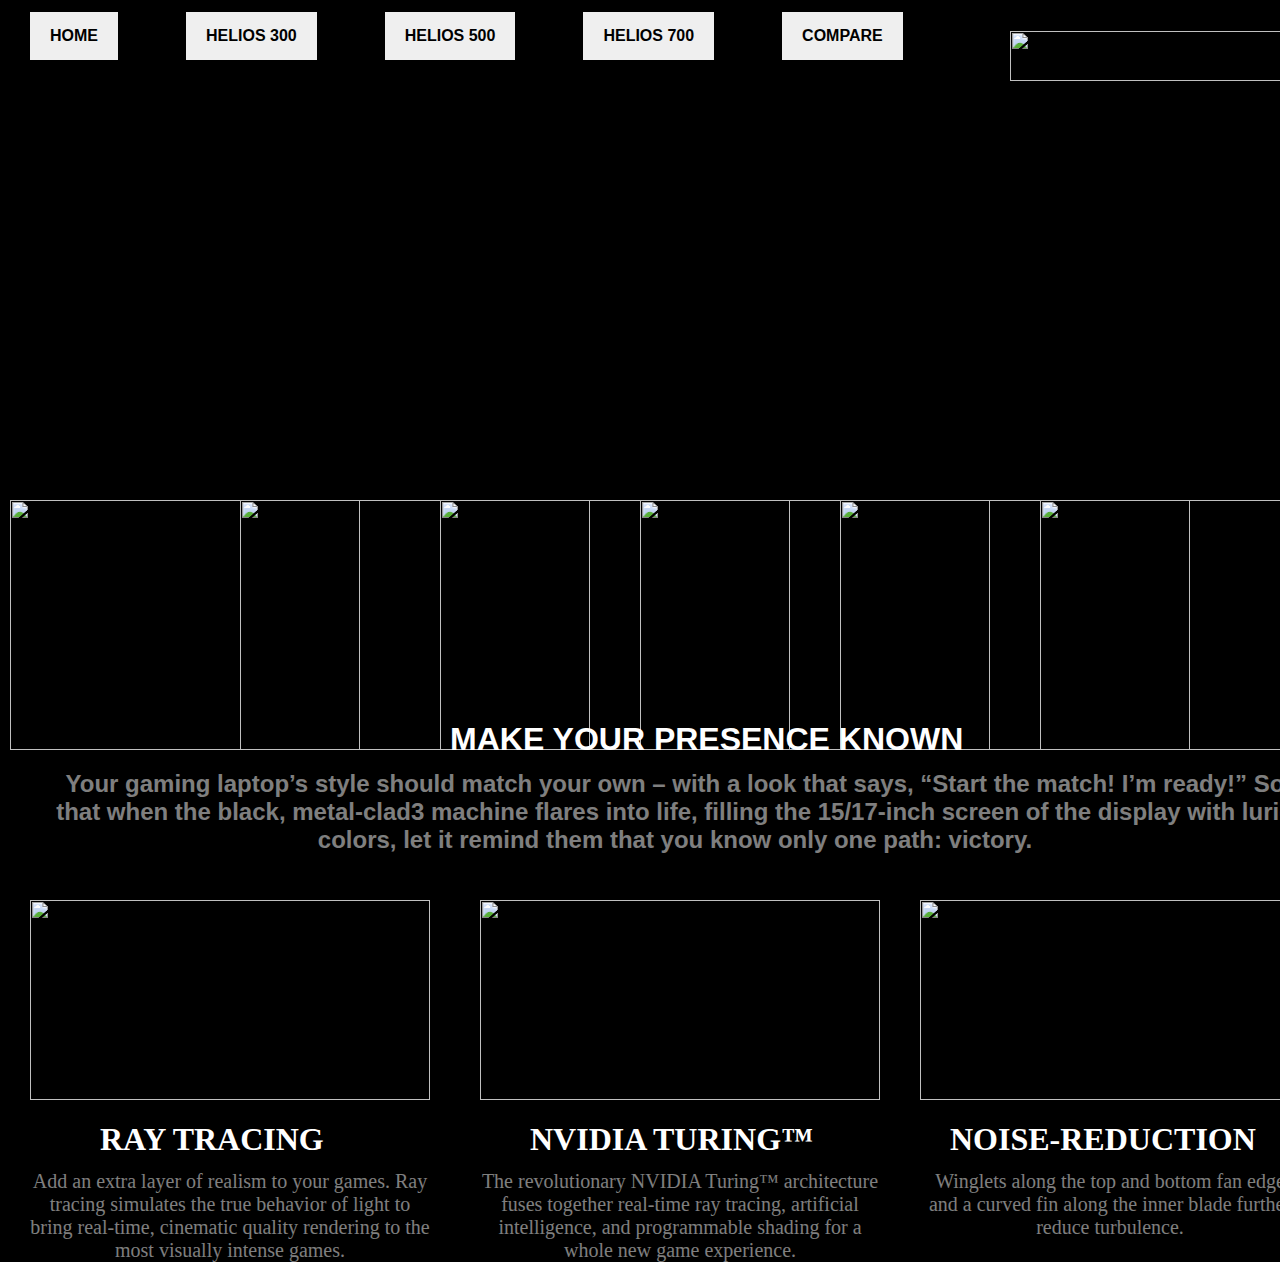
==== index.html @ 2f17c906 "Commit-2" ====
<!DOCTYPE html>
<html id="body1">
<head >
    <link rel="stylesheet" href="style.css">    
</head>
<body id="body1">
  <h1><center><img id="logo300" src="https://static.acer.com/up/Resource/Acer/Events/iem-events/20200918/logo-predator-hrz-white.png" width="290" height="50">
  </center></h1>
  <button class="index" onclick="window.location.href = 'index.html'" ><strong>HOME</strong></button>
  <button class="helio300" onclick="window.location.href = 'helio300.html'" ><strong>HELIOS 300</strong></button>
  <button class="helio500"onclick="window.location.href = 'helio500.html'" ><strong>HELIOS 500</strong></button>
  <button class="helio700"onclick="window.location.href = 'helio700.html'" ><strong>HELIOS 700</strong></button>
  <button class="compare"onclick="window.location.href = 'compare.html'"><strong>COMPARE</strong></button>
  
  <video id="home1" autoplay loop muted playsinline src="//static.acer.com/up/Resource/Acer/Predator_Minisite/summon_your_strength/landingpage/2020-06/20200618/summon-your-strength-202006-hero.mp4" height="500"width="700"></video>
  <img id="ho1" src="https://static.acer.com/up/Resource/Acer/Predator_Minisite/Product_Series/Predator_Helios_300/rev-June-2020/20200610/logo_windowns%2010.png" width="290" height="250">
  <img id="ho2" src="https://static.acer.com/up/Resource/Acer/Predator_Minisite/Product_Series/Predator_Helios_300/rev-June-2020/20200609/logo-intel-core-i7.png" width="290" height="250">
  <img id="ho3" src="https://static.acer.com/up/Resource/Acer/Predator_Minisite/Product_Series/Predator_Helios_300/rev-June-2020/20200609/logo-nvidia-geforce-rtx.png  " width="290" height="250">
  <img id="ho4" src="https://static.acer.com/up/Resource/Acer/Predator_Minisite/Product_Series/Predator_Helios_300/rev-June-2020/20200609/logo-4th-gen-aeroblade.png" width="290" height="250">
  <img id="ho5" src="https://static.acer.com/up/Resource/Acer/Predator_Minisite/Product_Series/Predator_Helios_300/rev-June-2020/20200609/logo-killer-doubleshot.png" width="290" height="250">
  <img id="ho6" src="https://static.acer.com/up/Resource/Acer/Predator_Minisite/Product_Series/Predator_Helios_300/rev-June-2020/20200610/logo_PredatorSense.png" width="290" height="250">
  <h1 id="ho7">MAKE YOUR PRESENCE KNOWN</h1>
  <h2 id="ho8">Your gaming laptop’s style should match your own – with a look that says, “Start the match! I’m ready!” So that when the black, metal-clad3 machine flares into life, filling the 15/17-inch screen of the display with lurid colors, let it remind them that you know only one path: victory.</h2>
  <img id="ho9" src="https://static.acer.com/up/Resource/Acer/Predator_Minisite/Product_Series/Predator_Helios_300/rev-June-2020/20200602/Predator-Helios-300-KSP5-1.jpg" width="250" height="200">
  <h1 id="ho10">RAY TRACING</h1>
  <p id="ho11">Add an extra layer of realism to your games. Ray tracing simulates the true behavior of light to bring real-time, cinematic quality rendering to the most visually intense games.</p>
  <img id="ho12" src="https://static.acer.com/up/Resource/Acer/Predator_Minisite/Product_Series/Predator_Helios_300/rev-June-2020/20200602/Predator-Helios-300-KSP5-2.jpg" width="250" height="200">
  <h1 id="ho13">NVIDIA TURING™</h1>
  <p id="ho14">The revolutionary NVIDIA Turing™ architecture fuses together real-time ray tracing, artificial intelligence, and programmable shading for a whole new game experience.</p>
  <img id="ho15" src="https://static.acer.com/up/Resource/Acer/Predator_Minisite/Product_Series/Predator_Helios_300/rev-June-2020/20200602/Predator-Helios-300-KSP6_3.jpg" width="250" height="200">
  <h1 id="ho16">NOISE-REDUCTION</h1>
  <p id="ho17">Winglets along the top and bottom fan edge and a curved fin along the inner blade further reduce turbulence.</p>
  
  

</body>
</html>
---- style.css ----
/* Common */
 .index {position: relative;top: 30px; left: 20px;border: none;color: rgb(0, 0, 0);padding: 15px 20px; text-align: center; display: inline-block; font-size: 16px; margin: 4px 2px; cursor: pointer;top: 0px; }
 .helio300 {position: relative;top: 30px; left: 80px;border: none;color: rgb(0, 0, 0);padding: 15px 20px; text-align: center; display: inline-block; font-size: 16px; margin: 4px 2px; cursor: pointer;top: 0px }
 .helio500 {position: relative;top: 30px; left: 140px;border: none;color: rgb(0, 0, 0);padding: 15px 20px; text-align: center; display: inline-block; font-size: 16px; margin: 4px 2px; cursor: pointer;top: 0px }
 .helio700 {position: relative;top: 30px; left: 200px;border: none;color: rgb(0, 0, 0);padding: 15px 20px; text-align: center; display: inline-block; font-size: 16px; margin: 4px 2px; cursor: pointer;top: 0px }
 .compare{position: relative;top: 30px; left: 260px;border: none;color: rgb(0, 0, 0);padding: 15px 20px; text-align: center; display: inline-block; font-size: 16px; margin: 4px 2px; cursor: pointer;top: 0px ; }     
 .index:hover {background-color:#ffaf04;box-shadow: 0 9px rgb(255, 0, 0) }
  .index:active {background-color: #ffaf04;box-shadow: 0 5px #666;transform: translateY(4px);}
  .helio300:hover {background-color:#ffaf04;box-shadow: 0 9px rgb(255, 0, 0) }
  .helio300:active {background-color: #ffaf04;box-shadow: 0 5px #666;transform: translateY(4px);}
  .helio500:hover {background-color:#ffaf04;box-shadow: 0 9px rgb(255, 0, 0)}
  .helio500:active {background-color: #ffaf04;box-shadow: 0 5px #666;transform: translateY(4px);}
  .helio700:hover {background-color:#ffaf04;box-shadow: 0 9px rgb(255, 0, 0) }
  .helio700:active {background-color: #ffaf04;box-shadow: 0 5px #666;transform: translateY(4px);}
  .compare:hover {background-color:#ffaf04 ;box-shadow: 0 9px rgb(255, 0, 0)}
  .compare:active {background-color: #ffaf04;box-shadow: 0 5px #666;transform: translateY(4px);}
  #f1{color:rgb(255,255,255,0.5); position: absolute; left:150px ;margin-top: 650px;font-size: calc(0.17857vw + 0.83929rem)}
  #f2{color:rgb(255,255,255,0.5); position: absolute; left:450px ;margin-top: 650px;font-size: calc(0.17857vw + 0.83929rem)}
  #f3{color:rgb(255,255,255,0.5); position: absolute; left:750px ;margin-top: 650px;font-size: calc(0.17857vw + 0.83929rem)}
  #f4{color:rgb(255,255,255,0.5); position: absolute; left:1050px ;margin-top: 650px;font-size: calc(0.17857vw + 0.83929rem)}
  #f11{color:#00aecd; position: absolute; left:90px ;margin-top: 675px;}
  #f22{color:#00aecd; position: absolute; left:450px ;margin-top: 675px;}
  #f33{color:#00aecd; position: absolute; left:675px ;margin-top: 675px;}
  #f44{color:#00aecd; position: absolute; left:1030px ;margin-top: 675px;}
  #f111{color:rgb(255,255,255,0.5); position: absolute; left:130px ;margin-top: 705px;font-size: calc(0.17857vw + 0.83929rem)}
  #f222{color:rgb(255,255,255,0.5); position: absolute; left:445px ;margin-top: 705px;font-size: calc(0.17857vw + 0.83929rem)}
  #f333{color:rgb(255,255,255,0.5); position: absolute; left:760px ;margin-top: 705px;font-size: calc(0.17857vw + 0.83929rem)}
  #f444{color:rgb(255,255,255,0.5); position: absolute; left:1025px ;margin-top: 705px;font-size: calc(0.17857vw + 0.83929rem)}
 
 /* HOME */
  #home1{position: absolute;top: 50px;left: 5px;width: 1350px;}
  #ho1{position: absolute; top: 500px;left: 10px;width: 350px;}
  #ho2{position: absolute; top: 500px;left: 240px;width: 350px;}
  #ho3{position: absolute; top: 500px;left: 440px;width: 350px;}
  #ho4{position: absolute; top: 500px;left: 640px;width: 350px;}
  #ho5{position: absolute; top: 500px;left: 840px;width: 350px;}
  #ho6{position: absolute; top: 500px;left: 1040px;width: 350px;}
  #ho7{position: absolute; top: 700px;left: 450px; font-family: 'Segoe UI', Tahoma, Geneva, Verdana, sans-serif;}
  #ho8{color: rgb(255,255,255,0.5);;position: absolute;top: 750px;left: 50px;width: 1250px;font-family: 'Segoe UI', Tahoma, Geneva, Verdana, sans-serif;text-align: center;}
  #ho9{position: absolute;top: 900px;left: 30px;width: 400px;}
  #ho10{color: rgb(255, 255, 255);;position: absolute; top: 1100px;left: 100px;width: 400px;}
  #ho11{color: rgb(255, 255, 255,0.5);;position: absolute; top: 1150px;left: 30px;width: 400px;text-align: center;font-size: 1.25rem;}
  #ho12{position: absolute;top: 900px;left: 480px;width: 400px;}
  #ho13{color: rgb(255, 255, 255);;position: absolute; top: 1100px;left: 530px;width: 400px;}
  #ho14{color: rgb(255, 255, 255,0.5);;position: absolute; top: 1150px;left: 480px;width: 400px;text-align: center;font-size: 1.25rem;}
  #ho15{position: absolute;top: 900px;left: 920px;width: 400px;}
  #ho16{color: rgb(255, 255, 255);;position: absolute; top: 1100px;left: 950px;width: 400px;}
  #ho17{color: rgb(255, 255, 255,0.5);;position: absolute; top: 1150px;left: 920px;width: 380px;text-align: center;font-size: 1.25rem;}
  



/* HELIOS 300 */
  #h2300{color:rgb(255, 255, 255);position: absolute;left: 100px; top: 60px;}
  #h3{position: absolute; top: 110px;left: 200px;}
  #intro{color: rgb(255, 255, 255);text-align: center;font-size: 1.25em;margin-top: 500px ;}
  #fan{position: absolute;top: 600px;left: 450px;width: 400px;}
  #fan31{color:rgb(255, 255, 255);position: absolute; left:450px;font-size: 1.255em;margin-top: 360px;}
  #fan32{color:rgb(255, 255, 255);position: absolute; left:500px;font-size: 18px;width: 300px;margin-top: 390px;text-align: justify;}
  #wifi300{position: absolute;left: 900px;}
  #wifi31{color:rgb(255, 255, 255);position: absolute; left:980px;font-size: 1.255em;margin-top: 360px;width: 500px;}
  #wifi32{color:rgb(255, 255, 255);position: absolute; left:1000px;font-size: 17px;width: 250px;margin-top: 390px;text-align: justify;}
  #nvi300{position: absolute;left: 50px;}
  #nvi31{color:rgb(255, 255, 255);position: absolute; left:50px;font-size: 1.255em;margin-top: 360px;width: 500px;}
  #nvi32{color:rgb(255, 255, 255);position: absolute; left:70px;font-size: 17px;width: 250px;margin-top: 390px;text-align: justify;}
  

/* HELIOS 500 */
#h5{position: absolute; top: 110px;left: 130px;}
#h51{position: absolute; top: 110px;left:730px;}
#cool500{position: absolute;left: 5px;top: 700px;}
#cool51{color:rgb(255, 255, 255);position: absolute; left:120px;font-size: 1.255em;margin-top: 360px;width: 600px;}
#cool52{color:rgb(255, 255, 255);position: absolute; left:50px;font-size: 17px;width: 300px;margin-top: 390px;text-align: justify;}
#wifi500{position: absolute;left: 850px;}
#fan500{position: absolute;top: 270px;left: 100px;}


/* HELIOS 700 */
#h7{position: absolute; top: 0px;left: 130px;}
#cool700{position: absolute;left: 5px;top: 700px;}
#cool71{color:rgb(255, 255, 255);position: absolute; left:70px;font-size: 1.255em;margin-top: 360px;width: 600px;}
#cool72{color:rgb(255, 255, 255);position: absolute; left:80px;font-size: 17px;width: 300px;margin-top: 390px;text-align: justify;}
#wasd{position: absolute;top: 690px;left: 450px;width: 400px;}
#wasd1{color:rgb(255, 255, 255);position: absolute; left:560px;font-size: 1.255em;margin-top: 360px;}
#per71{color:rgb(255, 255, 255);position: absolute; left:890px;font-size: 1.255em;margin-top: 360px;width: 500px;}



/* COMPARE */
h1{color:rgb(255, 255, 255);position: absolute;top: 10px; left: 610px;}
#logo300{ position: absolute;top: 0px; left: 400px;}
#img{position: absolute;top: 2px; left:1200px;}    
#predator{color: rgb(255, 255, 255);position: absolute;top: 0px;left: 400px;}         
body{background-color:black ;}  
/* #compa{background-image: url(https://static.acer.com/up/Resource/Acer/Predator/brand-story/20190926/predator-logo-effect.jpg);  background-repeat: no-repeat; background-size: cover} */
#model{color: blanchedalmond;position: absolute;top: 250px; left: 30px;}   
#heli300{color: blanchedalmond;position: absolute;top: 150px; left: 325px;}
#heli500{color: blanchedalmond;position: absolute;top: 150px; left: 725px;}
#heli700{color: blanchedalmond;position: absolute;top: 150px; left: 1125px;}
#img300{position: absolute;top: 150px; left: 300px;}
#img500{position: absolute;top: 150px; left: 700px;}
#img700{position: absolute;top: 150px; left: 1100px; }
#os{color: rgb(255, 255, 255);position: absolute;top:420px;left:30px}
#os1{color: rgb(255, 255, 255);position: absolute;top:420px;left:350px}
#os2{color: rgb(255, 255, 255);position: absolute;top:420px;left:750px}
#os3{color: rgb(255, 255, 255);position: absolute;top:420px;left:1150px}
#pro{color: rgb(255, 255, 255);position: absolute;top:450px;left:30px}
#p3{color: rgb(255, 255, 255);position: absolute;top:450px;left:350px}
#p5{color: rgb(255, 255, 255);position: absolute;top:450px;left:750px}
#p7{color: rgb(255, 255, 255);position: absolute;top:450px;left:1150px}
#gra{color: rgb(255, 255, 255);position: absolute;top:480px;left:30px}
#g3{color: rgb(255, 255, 255);position: absolute;top:480px;left:350px}
#g5{color: rgb(255, 255, 255);position: absolute;top:480px;left:750px}
#g7{color: rgb(255, 255, 255);position: absolute;top:480px;left:1150px}
#scr{color: rgb(255, 255, 255);position: absolute;top:510px;left:30px}
#s3{color: rgb(255, 255, 255);position: absolute;top:510px;left:350px}
#s5{color: rgb(255, 255, 255);position: absolute;top:510px;left:750px}
#s7{color: rgb(255, 255, 255);position: absolute;top:510px;left:1150px}
#mem{color: rgb(255, 255, 255);position: absolute;top:540px;left:30px}
#m3{color: rgb(255, 255, 255);position: absolute;top:540px;left:350px}
#m5{color: rgb(255, 255, 255);position: absolute;top:540px;left:750px}
#m7{color: rgb(255, 255, 255);position: absolute;top:540px;left:1150px}
#sto{color: rgb(255, 255, 255);position: absolute;top:570px;left:30px}
#sto3{color: rgb(255, 255, 255);position: absolute;top:570px;left:350px}
#sto5{color: rgb(255, 255, 255);position: absolute;top:570px;left:750px}
#sto7{color: rgb(255, 255, 255);position: absolute;top:570px;left:1150px}
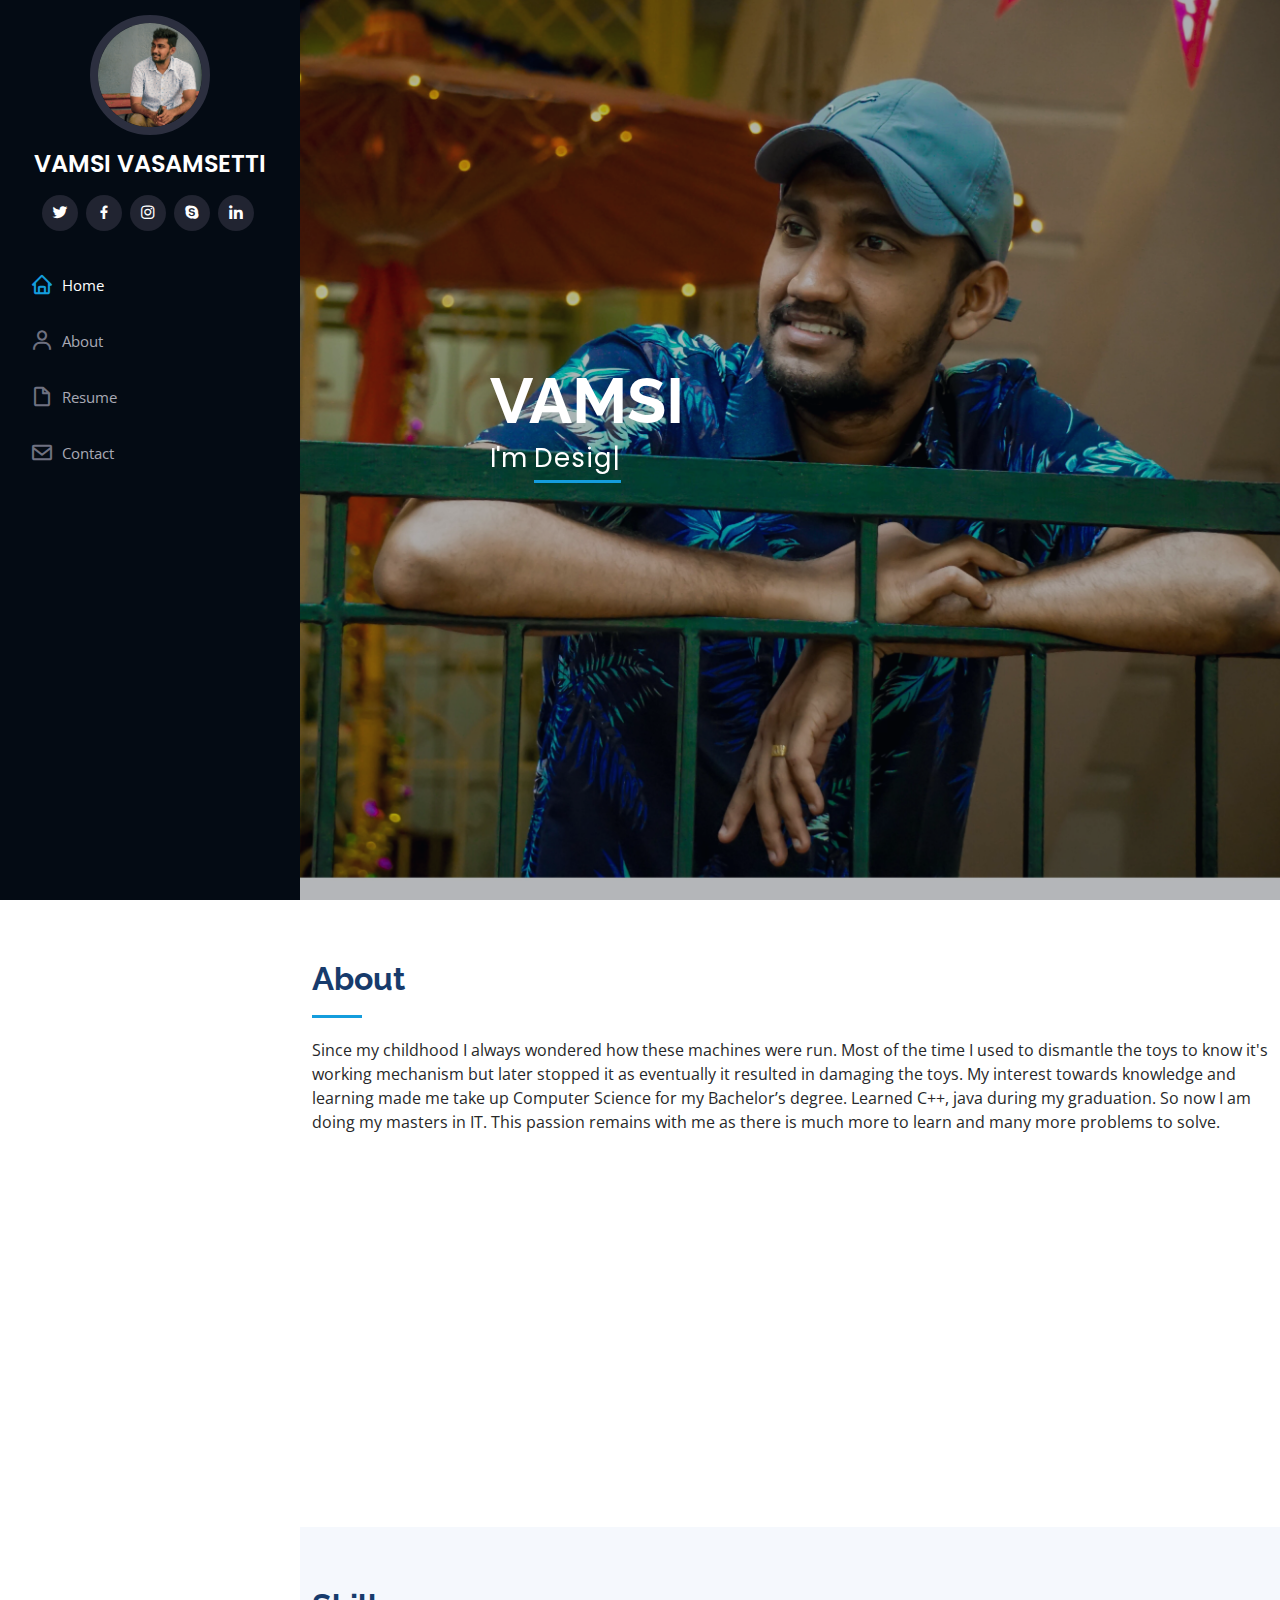
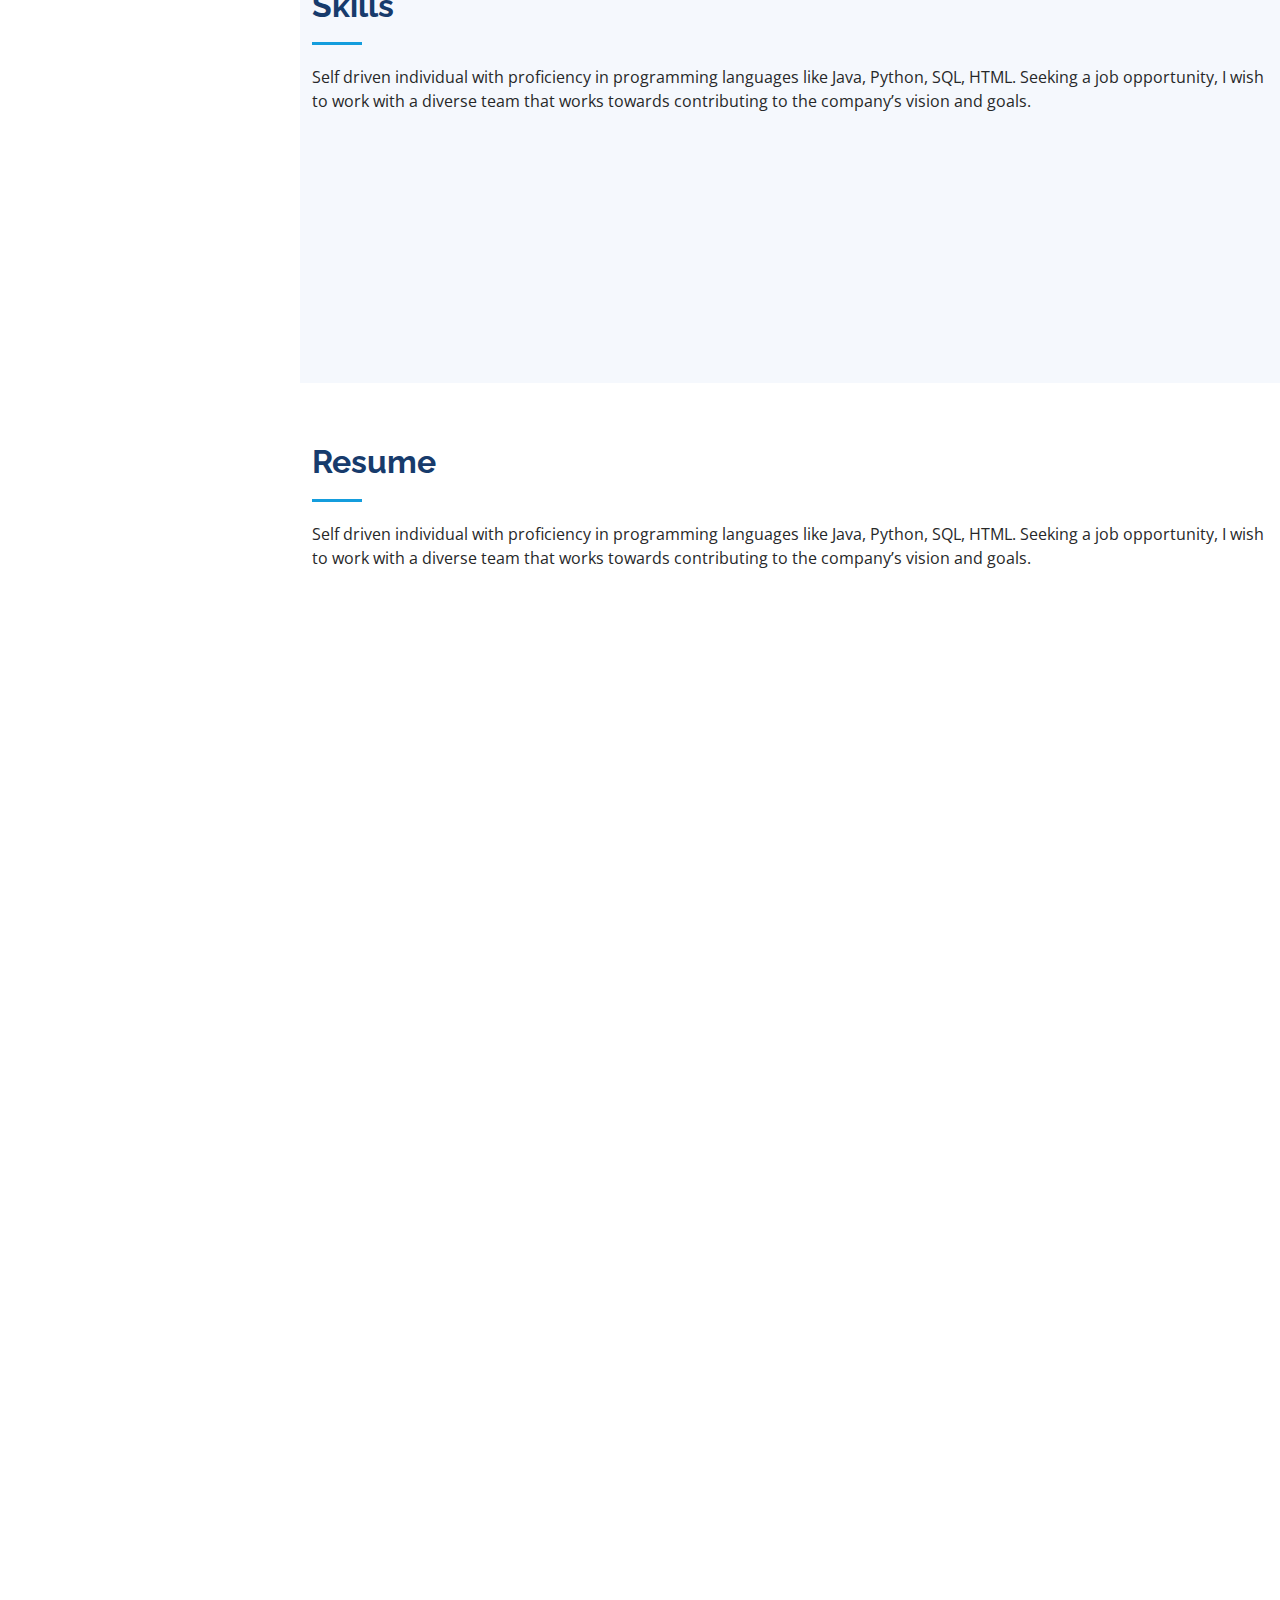
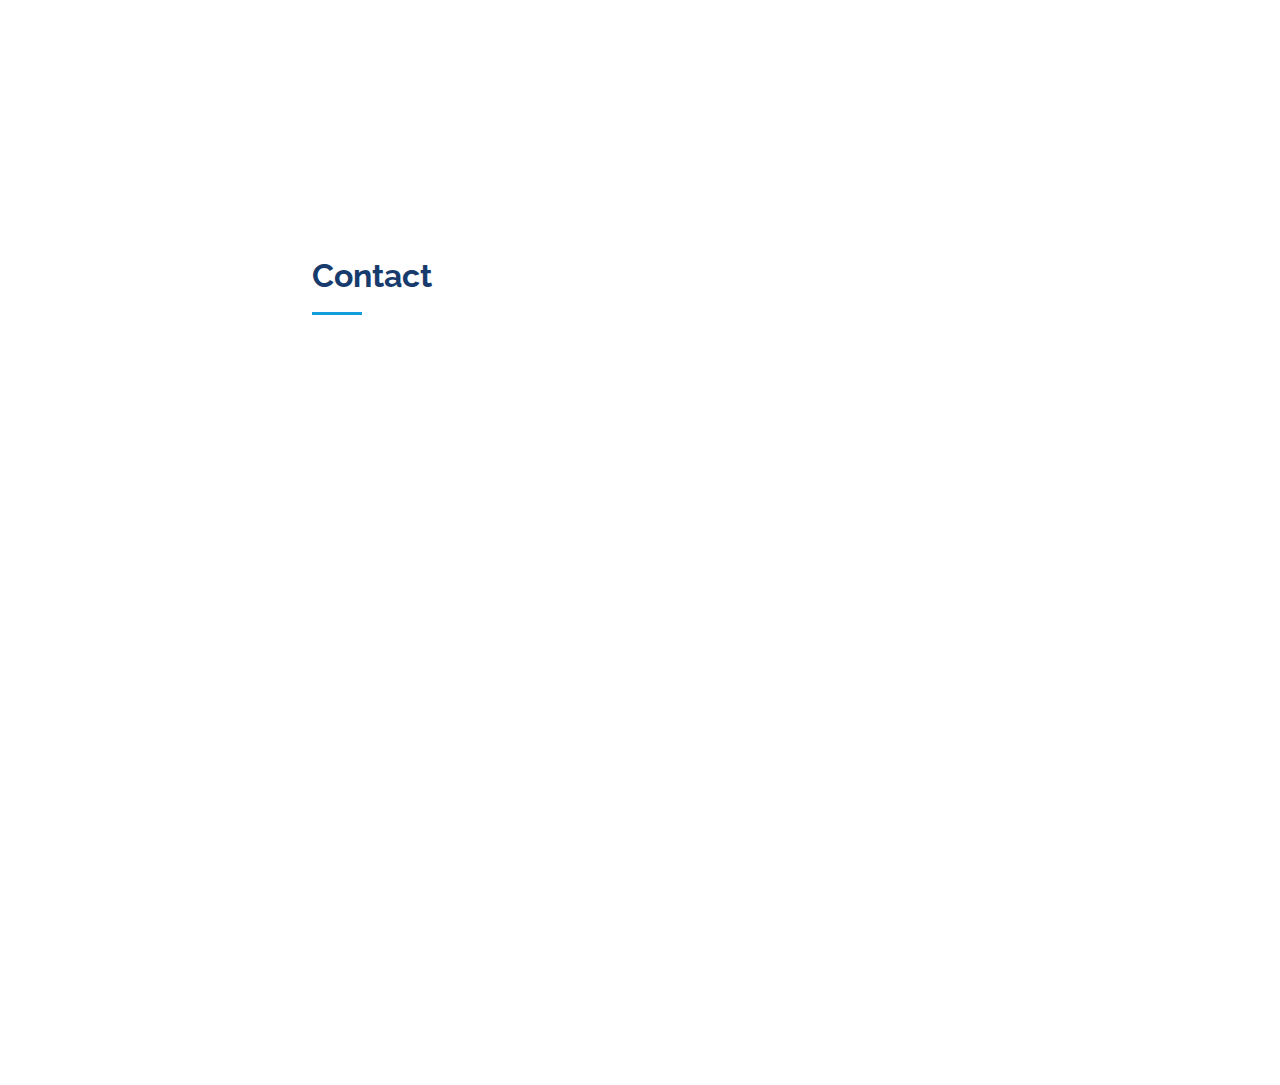
==== commit aeac7f53: "Commit" ====
--- a/index.html
+++ b/index.html
@@ -1,37 +1,676 @@
 <!DOCTYPE html>
-<html id="body1">
-<head >
-    <link rel="stylesheet" href="style.css">    
+<html lang="en">
+
+<head>
+  <meta charset="utf-8">
+  <meta content="width=device-width, initial-scale=1.0" name="viewport">
+
+  <title>iPortfolio Bootstrap Template - Index</title>
+  <meta content="" name="description">
+  <meta content="" name="keywords">
+
+  <!-- Favicons -->
+  <link href="assets/img/favicon.png" rel="icon">
+  <link href="assets/img/apple-touch-icon.png" rel="apple-touch-icon">
+
+  <!-- Google Fonts -->
+  <link href="https://fonts.googleapis.com/css?family=Open+Sans:300,300i,400,400i,600,600i,700,700i|Raleway:300,300i,400,400i,500,500i,600,600i,700,700i|Poppins:300,300i,400,400i,500,500i,600,600i,700,700i" rel="stylesheet">
+
+  <!-- Vendor CSS Files -->
+  <link href="assets/vendor/aos/aos.css" rel="stylesheet">
+  <link href="assets/vendor/bootstrap/css/bootstrap.min.css" rel="stylesheet">
+  <link href="assets/vendor/bootstrap-icons/bootstrap-icons.css" rel="stylesheet">
+  <link href="assets/vendor/boxicons/css/boxicons.min.css" rel="stylesheet">
+  <link href="assets/vendor/glightbox/css/glightbox.min.css" rel="stylesheet">
+  <link href="assets/vendor/swiper/swiper-bundle.min.css" rel="stylesheet">
+
+  <!-- Template Main CSS File -->
+  <link href="assets/css/style.css" rel="stylesheet">
+
+  <!-- =======================================================
+  * Template Name: iPortfolio - v3.1.0
+  * Template URL: https://bootstrapmade.com/iportfolio-bootstrap-portfolio-websites-template/
+  * Author: BootstrapMade.com
+  * License: https://bootstrapmade.com/license/
+  ======================================================== -->
 </head>
-<body id="body1">
-  <h1><center><img id="logo300" src="https://static.acer.com/up/Resource/Acer/Events/iem-events/20200918/logo-predator-hrz-white.png" width="290" height="50">
-  </center></h1>
-  <button class="index" onclick="window.location.href = 'index.html'" ><strong>HOME</strong></button>
-  <button class="helio300" onclick="window.location.href = 'helio300.html'" ><strong>HELIOS 300</strong></button>
-  <button class="helio500"onclick="window.location.href = 'helio500.html'" ><strong>HELIOS 500</strong></button>
-  <button class="helio700"onclick="window.location.href = 'helio700.html'" ><strong>HELIOS 700</strong></button>
-  <button class="compare"onclick="window.location.href = 'compare.html'"><strong>COMPARE</strong></button>
-  
-  <video id="home1" autoplay loop muted playsinline src="//static.acer.com/up/Resource/Acer/Predator_Minisite/summon_your_strength/landingpage/2020-06/20200618/summon-your-strength-202006-hero.mp4" height="500"width="700"></video>
-  <img id="ho1" src="https://static.acer.com/up/Resource/Acer/Predator_Minisite/Product_Series/Predator_Helios_300/rev-June-2020/20200610/logo_windowns%2010.png" width="290" height="250">
-  <img id="ho2" src="https://static.acer.com/up/Resource/Acer/Predator_Minisite/Product_Series/Predator_Helios_300/rev-June-2020/20200609/logo-intel-core-i7.png" width="290" height="250">
-  <img id="ho3" src="https://static.acer.com/up/Resource/Acer/Predator_Minisite/Product_Series/Predator_Helios_300/rev-June-2020/20200609/logo-nvidia-geforce-rtx.png  " width="290" height="250">
-  <img id="ho4" src="https://static.acer.com/up/Resource/Acer/Predator_Minisite/Product_Series/Predator_Helios_300/rev-June-2020/20200609/logo-4th-gen-aeroblade.png" width="290" height="250">
-  <img id="ho5" src="https://static.acer.com/up/Resource/Acer/Predator_Minisite/Product_Series/Predator_Helios_300/rev-June-2020/20200609/logo-killer-doubleshot.png" width="290" height="250">
-  <img id="ho6" src="https://static.acer.com/up/Resource/Acer/Predator_Minisite/Product_Series/Predator_Helios_300/rev-June-2020/20200610/logo_PredatorSense.png" width="290" height="250">
-  <h1 id="ho7">MAKE YOUR PRESENCE KNOWN</h1>
-  <h2 id="ho8">Your gaming laptop’s style should match your own – with a look that says, “Start the match! I’m ready!” So that when the black, metal-clad3 machine flares into life, filling the 15/17-inch screen of the display with lurid colors, let it remind them that you know only one path: victory.</h2>
-  <img id="ho9" src="https://static.acer.com/up/Resource/Acer/Predator_Minisite/Product_Series/Predator_Helios_300/rev-June-2020/20200602/Predator-Helios-300-KSP5-1.jpg" width="250" height="200">
-  <h1 id="ho10">RAY TRACING</h1>
-  <p id="ho11">Add an extra layer of realism to your games. Ray tracing simulates the true behavior of light to bring real-time, cinematic quality rendering to the most visually intense games.</p>
-  <img id="ho12" src="https://static.acer.com/up/Resource/Acer/Predator_Minisite/Product_Series/Predator_Helios_300/rev-June-2020/20200602/Predator-Helios-300-KSP5-2.jpg" width="250" height="200">
-  <h1 id="ho13">NVIDIA TURING™</h1>
-  <p id="ho14">The revolutionary NVIDIA Turing™ architecture fuses together real-time ray tracing, artificial intelligence, and programmable shading for a whole new game experience.</p>
-  <img id="ho15" src="https://static.acer.com/up/Resource/Acer/Predator_Minisite/Product_Series/Predator_Helios_300/rev-June-2020/20200602/Predator-Helios-300-KSP6_3.jpg" width="250" height="200">
-  <h1 id="ho16">NOISE-REDUCTION</h1>
-  <p id="ho17">Winglets along the top and bottom fan edge and a curved fin along the inner blade further reduce turbulence.</p>
-  
-  
+
+<body>
+
+  <!-- ======= Mobile nav toggle button ======= -->
+  <i class="bi bi-list mobile-nav-toggle d-xl-none"></i>
+
+  <!-- ======= Header ======= -->
+  <header id="header">
+    <div class="d-flex flex-column">
+
+      <div class="profile">
+        <img src="assets/img/profile-img.jpg" alt="" class="img-fluid rounded-circle">
+        <h1 class="text-light"><a href="index.html">VAMSI VASAMSETTI</a></h1>
+        <div class="social-links mt-3 text-center">
+          <a href="#" class="twitter"><i class="bx bxl-twitter"></i></a>
+          <a href="#" class="facebook"><i class="bx bxl-facebook"></i></a>
+          <a href="#" class="instagram"><i class="bx bxl-instagram"></i></a>
+          <a href="#" class="google-plus"><i class="bx bxl-skype"></i></a>
+          <a href="www.linkedin.com/in/vamsi-v21097" class="linkedin"><i class="bx bxl-linkedin"></i></a>
+        </div>
+      </div>
+
+      <nav id="navbar" class="nav-menu navbar">
+        <ul>
+          <li><a href="#hero" class="nav-link scrollto active"><i class="bx bx-home"></i> <span>Home</span></a></li>
+          <li><a href="#about" class="nav-link scrollto"><i class="bx bx-user"></i> <span>About</span></a></li>
+          <li><a href="#resume" class="nav-link scrollto"><i class="bx bx-file-blank"></i> <span>Resume</span></a></li>
+          <!-- <li><a href="#portfolio" class="nav-link scrollto"><i class="bx bx-book-content"></i> <span>Portfolio</span></a></li> -->
+          <!-- <li><a href="#services" class="nav-link scrollto"><i class="bx bx-server"></i> <span>Services</span></a></li> -->
+          <li><a href="#contact" class="nav-link scrollto"><i class="bx bx-envelope"></i> <span>Contact</span></a></li>
+        </ul>
+      </nav><!-- .nav-menu -->
+    </div>
+  </header><!-- End Header -->
+
+  <!-- ======= Hero Section ======= -->
+  <section id="hero" class="d-flex flex-column justify-content-center align-items-center">
+    <div class="hero-container" data-aos="fade-in">
+      <h1>VAMSI </h1>
+      <p>I'm <span class="typed" data-typed-items="Designer, Developer, Freelancer, Photographer"></span></p>
+    </div>
+  </section><!-- End Hero -->
+
+  <main id="main">
+
+    <!-- ======= About Section ======= -->
+    <section id="about" class="about">
+      <div class="container">
+
+        <div class="section-title">
+          <h2>About</h2>
+          <p>Since my childhood I always wondered how these machines were run. Most of the time I used to dismantle the toys to know it's working mechanism but later stopped it as eventually it resulted in damaging the toys.
+          My interest towards knowledge and learning made me take up Computer Science for my Bachelor’s degree. Learned C++, java during my graduation. So now I am doing my masters in IT.
+          This passion remains with me as there is much more to learn and many more problems to solve.
+          <!-- Expertise: Java, Python, SQL, HTML, React, Algorithms and Data Structures  -->
+          </p>
+        </div>
+
+        <div class="row">
+          <div class="col-lg-4" data-aos="fade-right">
+            <img src="assets/img/profile-img.jpg" class="img-fluid" alt="">
+          </div>
+          <div class="col-lg-8 pt-4 pt-lg-0 content" data-aos="fade-left">
+            <h3>Developer</h3>
+            <br>
+            <!-- <p class="fst-italic">
+              Lorem ipsum dolor sit amet, consectetur adipiscing elit, sed do eiusmod tempor incididunt ut labore et dolore
+              magna aliqua.
+            </p> -->
+            <div class="row">
+              <div class="col-lg-6">
+                <ul>
+                  <li><i class="bi bi-chevron-right"></i> <strong>Birthday:</strong> <span>18 May 1998</span></li>
+                  <li><i class="bi bi-chevron-right"></i> <strong>Website:</strong> <span>www.example.com</span></li>
+                  <li><i class="bi bi-chevron-right"></i> <strong>Phone:</strong> <span>+91 8465810527</span></li>
+                  <li><i class="bi bi-chevron-right"></i> <strong>City:</strong> <span>Nellore, AP, India</span></li>
+                </ul>
+              </div>
+              <div class="col-lg-6">
+                <ul>
+                  <li><i class="bi bi-chevron-right"></i> <strong>Age:</strong> <span>23</span></li>
+                  <li><i class="bi bi-chevron-right"></i> <strong>Degree:</strong> <span>Master</span></li>
+                  <li><i class="bi bi-chevron-right"></i> <strong>PhEmailone:</strong> <span>vamsi21097@gmail.com</span></li>
+                  <li><i class="bi bi-chevron-right"></i> <strong>Freelance:</strong> <span>Available</span></li>
+                </ul>
+              </div>
+            </div>
+            <!-- <p>
+              Officiis eligendi itaque labore et dolorum mollitia officiis optio vero. Quisquam sunt adipisci omnis et ut. Nulla accusantium dolor incidunt officia tempore. Et eius omnis.
+              Cupiditate ut dicta maxime officiis quidem quia. Sed et consectetur qui quia repellendus itaque neque. Aliquid amet quidem ut quaerat cupiditate. Ab et eum qui repellendus omnis culpa magni laudantium dolores.
+            </p> -->
+          </div>
+        </div>
+
+      </div>
+    </section><!-- End About Section -->
+
+    <!-- ======= Facts Section ======= -->
+    <!-- <section id="facts" class="facts">
+      <div class="container">
+
+        <div class="section-title">
+          <h2>Facts</h2>
+          <p>Magnam dolores commodi suscipit. Necessitatibus eius consequatur ex aliquid fuga eum quidem. Sit sint consectetur velit. Quisquam quos quisquam cupiditate. Et nemo qui impedit suscipit alias ea. Quia fugiat sit in iste officiis commodi quidem hic quas.</p>
+        </div>
+
+        <div class="row no-gutters">
+
+          <div class="col-lg-3 col-md-6 d-md-flex align-items-md-stretch" data-aos="fade-up">
+            <div class="count-box">
+              <i class="bi bi-emoji-smile"></i>
+              <span data-purecounter-start="0" data-purecounter-end="232" data-purecounter-duration="1" class="purecounter"></span>
+              <p><strong>Happy Clients</strong> consequuntur quae</p>
+            </div>
+          </div>
+
+          <div class="col-lg-3 col-md-6 d-md-flex align-items-md-stretch" data-aos="fade-up" data-aos-delay="100">
+            <div class="count-box">
+              <i class="bi bi-journal-richtext"></i>
+              <span data-purecounter-start="0" data-purecounter-end="521" data-purecounter-duration="1" class="purecounter"></span>
+              <p><strong>Projects</strong> adipisci atque cum quia aut</p>
+            </div>
+          </div>
+
+          <div class="col-lg-3 col-md-6 d-md-flex align-items-md-stretch" data-aos="fade-up" data-aos-delay="200">
+            <div class="count-box">
+              <i class="bi bi-headset"></i>
+              <span data-purecounter-start="0" data-purecounter-end="1453" data-purecounter-duration="1" class="purecounter"></span>
+              <p><strong>Hours Of Support</strong> aut commodi quaerat</p>
+            </div>
+          </div>
+
+          <div class="col-lg-3 col-md-6 d-md-flex align-items-md-stretch" data-aos="fade-up" data-aos-delay="300">
+            <div class="count-box">
+              <i class="bi bi-people"></i>
+              <span data-purecounter-start="0" data-purecounter-end="32" data-purecounter-duration="1" class="purecounter"></span>
+              <p><strong>Hard Workers</strong> rerum asperiores dolor</p>
+            </div>
+          </div>
+
+        </div>
+
+      </div>
+    </section> --><!-- End Facts Section -->
+
+    <!-- ======= Skills Section ======= -->
+    <section id="skills" class="skills section-bg">
+      <div class="container">
+
+        <div class="section-title">
+          <h2>Skills</h2>
+          <p>Self driven individual with proficiency in programming languages like Java, Python, SQL, HTML. Seeking a job opportunity, I wish to work with a diverse team that works towards contributing to the company’s vision and goals.</p>
+        </div>
+
+        <div class="row skills-content">
+
+          <div class="col-lg-6" data-aos="fade-up">
+
+            <div class="progress">
+              <span class="skill">HTML <i class="val">80%</i></span>
+              <div class="progress-bar-wrap">
+                <div class="progress-bar" role="progressbar" aria-valuenow="80" aria-valuemin="0" aria-valuemax="100"></div>
+              </div>
+            </div>
+
+            <div class="progress">
+              <span class="skill">CSS <i class="val">80%</i></span>
+              <div class="progress-bar-wrap">
+                <div class="progress-bar" role="progressbar" aria-valuenow="80" aria-valuemin="0" aria-valuemax="100"></div>
+              </div>
+            </div>
+
+            <div class="progress">
+              <span class="skill">Java <i class="val">70%</i></span>
+              <div class="progress-bar-wrap">
+                <div class="progress-bar" role="progressbar" aria-valuenow="70" aria-valuemin="0" aria-valuemax="100"></div>
+              </div>
+            </div>
+
+          </div>
+
+          <div class="col-lg-6" data-aos="fade-up" data-aos-delay="100">
+
+            <div class="progress">
+              <span class="skill">Python <i class="val">85%</i></span>
+              <div class="progress-bar-wrap">
+                <div class="progress-bar" role="progressbar" aria-valuenow="85" aria-valuemin="0" aria-valuemax="100"></div>
+              </div>
+            </div>
+
+            <div class="progress">
+              <span class="skill">SQL <i class="val">80%</i></span>
+              <div class="progress-bar-wrap">
+                <div class="progress-bar" role="progressbar" aria-valuenow="80" aria-valuemin="0" aria-valuemax="100"></div>
+              </div>
+            </div>
+
+            <div class="progress">
+              <span class="skill">Photoshop <i class="val">50%</i></span>
+              <div class="progress-bar-wrap">
+                <div class="progress-bar" role="progressbar" aria-valuenow="50" aria-valuemin="0" aria-valuemax="100"></div>
+              </div>
+            </div>
+
+          </div>
+
+        </div>
+
+      </div>
+    </section><!-- End Skills Section -->
+
+    <!-- ======= Resume Section ======= -->
+    <section id="resume" class="resume">
+      <div class="container">
+
+        <div class="section-title">
+          <h2>Resume</h2>
+          <p>Self driven individual with proficiency in programming languages like Java, Python, SQL, HTML. Seeking a job opportunity, I wish to work with a diverse team that works towards contributing to the company’s vision and goals.</p>
+        </div>
+
+        <div class="row">
+          <div class="col-lg-6" data-aos="fade-up">
+            <h3 class="resume-title">Sumary</h3>
+            <div class="resume-item pb-0">
+              <h4>Vasamsetti Vamsi</h4>
+              <p><em>Innovative and deadline-driven developer </em></p>
+              <ul>
+                <li><b>Address :</b> Nellore, Andhra Pradesh, India</li>
+                <li><b>Phone :</b>+91 8465910527</li>
+                <li><b>Email :</b> vamsi21097@gmail.com</li>
+              </ul>
+            </div>
+
+            <h3 class="resume-title">Education</h3>
+            <div class="resume-item">
+              <h4>Master of Science in Informantion Technology</h4>
+              <h5>2020 - 2022</h5>
+              <p><em>Indian Institutes of Information Technology, Hyderabad, India</em></p>
+              <p>CGPA : </p>
+            </div>
+            <div class="resume-item">
+              <h4>Bachelor of Technology, Computer Science</h4>
+              <h5>2015 - 2019</h5>
+              <p><em>Velagapudi Ramakrishna Siddhartha Engineering College</em></p>
+              <p>CGPA : 7.2</p>
+            </div>
+            <div class="resume-item">
+              <h4>Intermediate, MPC</h4>
+              <h5>2013 - 2015</h5>
+              <p><em>Narayana Junior College</em></p>
+              <p>Percentage : 87%</p>
+            </div>
+            <div class="resume-item">
+              <h4>SSC</h4>
+              <h5>2012 - 2013</h5>
+              <p><em>Narayana Schools</em></p>
+              <p>CGPA : 9.2</p>
+            </div>
+          </div>
+          
+          <div class="col-lg-6" data-aos="fade-up" data-aos-delay="100">
+            <h3 class="resume-title">Project Experience</h3>
+            <div class="resume-item">
+              <h4>Banking Application</h4>
+              <h5>2020 </h5>
+              <p><em>IIIT Hyderabad, India </em></p>
+              <ul>
+                <li>Active in the design, development, and implementation of the application</li>
+                <li>Delegate tasks to the 4 members of the design team and worked on all aspects of the project. </li>
+                <li>Successfully implemented with three different account</li>
+                <!-- <li>Oversee the efficient use of production project budgets ranging from $2,000 - $25,000</li> -->
+              </ul>
+            </div>
+            <div class="resume-item">
+              <h4>Graphic design specialist</h4>
+              <h5>2017 - 2018</h5>
+              <p><em>Stepping Stone Advertising, New York, NY</em></p>
+              <ul>
+                <li>Developed numerous marketing programs (logos, brochures,infographics, presentations, and advertisements).</li>
+                <li>Managed up to 5 projects or tasks at a given time while under pressure</li>
+                <li>Recommended and consulted with clients on the most appropriate graphic design</li>
+                <li>Created 4+ design presentations and proposals a month for clients and account managers</li>
+              </ul>
+            </div>
+            <div class="resume-item">
+              <h4>Graphic design specialist</h4>
+              <h5>2017 - 2018</h5>
+              <p><em>Stepping Stone Advertising, New York, NY</em></p>
+              <ul>
+                <li>Developed numerous marketing programs (logos, brochures,infographics, presentations, and advertisements).</li>
+                <li>Managed up to 5 projects or tasks at a given time while under pressure</li>
+                <li>Recommended and consulted with clients on the most appropriate graphic design</li>
+                <li>Created 4+ design presentations and proposals a month for clients and account managers</li>
+              </ul>
+            </div>
+          </div>
+        </div>
+
+      </div>
+    </section><!-- End Resume Section -->
+
+    <!-- ======= Portfolio Section ======= -->
+    <!-- <section id="portfolio" class="portfolio section-bg">
+      <div class="container">
+
+        <div class="section-title">
+          <h2>Portfolio</h2>
+          <p>Magnam dolores commodi suscipit. Necessitatibus eius consequatur ex aliquid fuga eum quidem. Sit sint consectetur velit. Quisquam quos quisquam cupiditate. Et nemo qui impedit suscipit alias ea. Quia fugiat sit in iste officiis commodi quidem hic quas.</p>
+        </div>
+
+        <div class="row" data-aos="fade-up">
+          <div class="col-lg-12 d-flex justify-content-center">
+            <ul id="portfolio-flters">
+              <li data-filter="*" class="filter-active">All</li>
+              <li data-filter=".filter-app">App</li>
+              <li data-filter=".filter-card">Card</li>
+              <li data-filter=".filter-web">Web</li>
+            </ul>
+          </div>
+        </div>
+
+        <div class="row portfolio-container" data-aos="fade-up" data-aos-delay="100">
+
+          <div class="col-lg-4 col-md-6 portfolio-item filter-app">
+            <div class="portfolio-wrap">
+              <img src="assets/img/portfolio/portfolio-1.jpg" class="img-fluid" alt="">
+              <div class="portfolio-links">
+                <a href="assets/img/portfolio/portfolio-1.jpg" data-gallery="portfolioGallery" class="portfolio-lightbox" title="App 1"><i class="bx bx-plus"></i></a>
+                <a href="portfolio-details.html" title="More Details"><i class="bx bx-link"></i></a>
+              </div>
+            </div>
+          </div>
+
+          <div class="col-lg-4 col-md-6 portfolio-item filter-web">
+            <div class="portfolio-wrap">
+              <img src="assets/img/portfolio/portfolio-2.jpg" class="img-fluid" alt="">
+              <div class="portfolio-links">
+                <a href="assets/img/portfolio/portfolio-2.jpg" data-gallery="portfolioGallery" class="portfolio-lightbox" title="Web 3"><i class="bx bx-plus"></i></a>
+                <a href="portfolio-details.html" title="More Details"><i class="bx bx-link"></i></a>
+              </div>
+            </div>
+          </div>
+
+          <div class="col-lg-4 col-md-6 portfolio-item filter-app">
+            <div class="portfolio-wrap">
+              <img src="assets/img/portfolio/portfolio-3.jpg" class="img-fluid" alt="">
+              <div class="portfolio-links">
+                <a href="assets/img/portfolio/portfolio-3.jpg" data-gallery="portfolioGallery" class="portfolio-lightbox" title="App 2"><i class="bx bx-plus"></i></a>
+                <a href="portfolio-details.html" title="More Details"><i class="bx bx-link"></i></a>
+              </div>
+            </div>
+          </div>
+
+          <div class="col-lg-4 col-md-6 portfolio-item filter-card">
+            <div class="portfolio-wrap">
+              <img src="assets/img/portfolio/portfolio-4.jpg" class="img-fluid" alt="">
+              <div class="portfolio-links">
+                <a href="assets/img/portfolio/portfolio-4.jpg" data-gallery="portfolioGallery" class="portfolio-lightbox" title="Card 2"><i class="bx bx-plus"></i></a>
+                <a href="portfolio-details.html" title="More Details"><i class="bx bx-link"></i></a>
+              </div>
+            </div>
+          </div>
+
+          <div class="col-lg-4 col-md-6 portfolio-item filter-web">
+            <div class="portfolio-wrap">
+              <img src="assets/img/portfolio/portfolio-5.jpg" class="img-fluid" alt="">
+              <div class="portfolio-links">
+                <a href="assets/img/portfolio/portfolio-5.jpg" data-gallery="portfolioGallery" class="portfolio-lightbox" title="Web 2"><i class="bx bx-plus"></i></a>
+                <a href="portfolio-details.html" title="More Details"><i class="bx bx-link"></i></a>
+              </div>
+            </div>
+          </div>
+
+          <div class="col-lg-4 col-md-6 portfolio-item filter-app">
+            <div class="portfolio-wrap">
+              <img src="assets/img/portfolio/portfolio-6.jpg" class="img-fluid" alt="">
+              <div class="portfolio-links">
+                <a href="assets/img/portfolio/portfolio-6.jpg" data-gallery="portfolioGallery" class="portfolio-lightbox" title="App 3"><i class="bx bx-plus"></i></a>
+                <a href="portfolio-details.html" title="More Details"><i class="bx bx-link"></i></a>
+              </div>
+            </div>
+          </div>
+
+          <div class="col-lg-4 col-md-6 portfolio-item filter-card">
+            <div class="portfolio-wrap">
+              <img src="assets/img/portfolio/portfolio-7.jpg" class="img-fluid" alt="">
+              <div class="portfolio-links">
+                <a href="assets/img/portfolio/portfolio-7.jpg" data-gallery="portfolioGallery" class="portfolio-lightbox" title="Card 1"><i class="bx bx-plus"></i></a>
+                <a href="portfolio-details.html" title="More Details"><i class="bx bx-link"></i></a>
+              </div>
+            </div>
+          </div>
+
+          <div class="col-lg-4 col-md-6 portfolio-item filter-card">
+            <div class="portfolio-wrap">
+              <img src="assets/img/portfolio/portfolio-8.jpg" class="img-fluid" alt="">
+              <div class="portfolio-links">
+                <a href="assets/img/portfolio/portfolio-8.jpg" data-gallery="portfolioGallery" class="portfolio-lightbox" title="Card 3"><i class="bx bx-plus"></i></a>
+                <a href="portfolio-details.html" title="More Details"><i class="bx bx-link"></i></a>
+              </div>
+            </div>
+          </div>
+
+          <div class="col-lg-4 col-md-6 portfolio-item filter-web">
+            <div class="portfolio-wrap">
+              <img src="assets/img/portfolio/portfolio-9.jpg" class="img-fluid" alt="">
+              <div class="portfolio-links">
+                <a href="assets/img/portfolio/portfolio-9.jpg" data-gallery="portfolioGallery" class="portfolio-lightbox" title="Web 3"><i class="bx bx-plus"></i></a>
+                <a href="portfolio-details.html" title="More Details"><i class="bx bx-link"></i></a>
+              </div>
+            </div>
+          </div>
+
+        </div>
+
+      </div>
+    </section> --><!-- End Portfolio Section -->
+
+    <!-- ======= Services Section ======= -->
+    <!-- <section id="services" class="services">
+      <div class="container">
+
+        <div class="section-title">
+          <h2>Services</h2>
+          <p>Magnam dolores commodi suscipit. Necessitatibus eius consequatur ex aliquid fuga eum quidem. Sit sint consectetur velit. Quisquam quos quisquam cupiditate. Et nemo qui impedit suscipit alias ea. Quia fugiat sit in iste officiis commodi quidem hic quas.</p>
+        </div>
+
+        <div class="row">
+          <div class="col-lg-4 col-md-6 icon-box" data-aos="fade-up">
+            <div class="icon"><i class="bi bi-briefcase"></i></div>
+            <h4 class="title"><a href="">Lorem Ipsum</a></h4>
+            <p class="description">Voluptatum deleniti atque corrupti quos dolores et quas molestias excepturi sint occaecati cupiditate non provident</p>
+          </div>
+          <div class="col-lg-4 col-md-6 icon-box" data-aos="fade-up" data-aos-delay="100">
+            <div class="icon"><i class="bi bi-card-checklist"></i></div>
+            <h4 class="title"><a href="">Dolor Sitema</a></h4>
+            <p class="description">Minim veniam, quis nostrud exercitation ullamco laboris nisi ut aliquip ex ea commodo consequat tarad limino ata</p>
+          </div>
+          <div class="col-lg-4 col-md-6 icon-box" data-aos="fade-up" data-aos-delay="200">
+            <div class="icon"><i class="bi bi-bar-chart"></i></div>
+            <h4 class="title"><a href="">Sed ut perspiciatis</a></h4>
+            <p class="description">Duis aute irure dolor in reprehenderit in voluptate velit esse cillum dolore eu fugiat nulla pariatur</p>
+          </div>
+          <div class="col-lg-4 col-md-6 icon-box" data-aos="fade-up" data-aos-delay="300">
+            <div class="icon"><i class="bi bi-binoculars"></i></div>
+            <h4 class="title"><a href="">Magni Dolores</a></h4>
+            <p class="description">Excepteur sint occaecat cupidatat non proident, sunt in culpa qui officia deserunt mollit anim id est laborum</p>
+          </div>
+          <div class="col-lg-4 col-md-6 icon-box" data-aos="fade-up" data-aos-delay="400">
+            <div class="icon"><i class="bi bi-brightness-high"></i></div>
+            <h4 class="title"><a href="">Nemo Enim</a></h4>
+            <p class="description">At vero eos et accusamus et iusto odio dignissimos ducimus qui blanditiis praesentium voluptatum deleniti atque</p>
+          </div>
+          <div class="col-lg-4 col-md-6 icon-box" data-aos="fade-up" data-aos-delay="500">
+            <div class="icon"><i class="bi bi-calendar4-week"></i></div>
+            <h4 class="title"><a href="">Eiusmod Tempor</a></h4>
+            <p class="description">Et harum quidem rerum facilis est et expedita distinctio. Nam libero tempore, cum soluta nobis est eligendi</p>
+          </div>
+        </div>
+
+      </div>
+    </section> --><!-- End Services Section -->
+
+    <!-- ======= Testimonials Section ======= -->
+    <!-- <section id="testimonials" class="testimonials section-bg">
+      <div class="container">
+
+        <div class="section-title">
+          <h2>Testimonials</h2>
+          <p>Magnam dolores commodi suscipit. Necessitatibus eius consequatur ex aliquid fuga eum quidem. Sit sint consectetur velit. Quisquam quos quisquam cupiditate. Et nemo qui impedit suscipit alias ea. Quia fugiat sit in iste officiis commodi quidem hic quas.</p>
+        </div>
+
+        <div class="testimonials-slider swiper-container" data-aos="fade-up" data-aos-delay="100">
+          <div class="swiper-wrapper">
+
+            <div class="swiper-slide">
+              <div class="testimonial-item" data-aos="fade-up">
+                <p>
+                  <i class="bx bxs-quote-alt-left quote-icon-left"></i>
+                  Proin iaculis purus consequat sem cure digni ssim donec porttitora entum suscipit rhoncus. Accusantium quam, ultricies eget id, aliquam eget nibh et. Maecen aliquam, risus at semper.
+                  <i class="bx bxs-quote-alt-right quote-icon-right"></i>
+                </p>
+                <img src="assets/img/testimonials/testimonials-1.jpg" class="testimonial-img" alt="">
+                <h3>Saul Goodman</h3>
+                <h4>Ceo &amp; Founder</h4>
+              </div>
+            </div><-- End testimonial item -->
+
+            <!-- <div class="swiper-slide">
+              <div class="testimonial-item" data-aos="fade-up" data-aos-delay="100">
+                <p>
+                  <i class="bx bxs-quote-alt-left quote-icon-left"></i>
+                  Export tempor illum tamen malis malis eram quae irure esse labore quem cillum quid cillum eram malis quorum velit fore eram velit sunt aliqua noster fugiat irure amet legam anim culpa.
+                  <i class="bx bxs-quote-alt-right quote-icon-right"></i>
+                </p>
+                <img src="assets/img/testimonials/testimonials-2.jpg" class="testimonial-img" alt="">
+                <h3>Sara Wilsson</h3>
+                <h4>Designer</h4>
+              </div> -->
+            <!-- </div>End testimonial item -->
+
+           <!--  <div class="swiper-slide">
+              <div class="testimonial-item" data-aos="fade-up" data-aos-delay="200">
+                <p>
+                  <i class="bx bxs-quote-alt-left quote-icon-left"></i>
+                  Enim nisi quem export duis labore cillum quae magna enim sint quorum nulla quem veniam duis minim tempor labore quem eram duis noster aute amet eram fore quis sint minim.
+                  <i class="bx bxs-quote-alt-right quote-icon-right"></i>
+                </p>
+                <img src="assets/img/testimonials/testimonials-3.jpg" class="testimonial-img" alt="">
+                <h3>Jena Karlis</h3>
+                <h4>Store Owner</h4>
+              </div>
+            </div> --><!-- End testimonial item -->
+
+            <!-- <div class="swiper-slide">
+              <div class="testimonial-item" data-aos="fade-up" data-aos-delay="300">
+                <p>
+                  <i class="bx bxs-quote-alt-left quote-icon-left"></i>
+                  Fugiat enim eram quae cillum dolore dolor amet nulla culpa multos export minim fugiat minim velit minim dolor enim duis veniam ipsum anim magna sunt elit fore quem dolore labore illum veniam.
+                  <i class="bx bxs-quote-alt-right quote-icon-right"></i>
+                </p>
+                <img src="assets/img/testimonials/testimonials-4.jpg" class="testimonial-img" alt="">
+                <h3>Matt Brandon</h3>
+                <h4>Freelancer</h4>
+              </div>
+            </div> --><!-- End testimonial item -->
+
+            <!-- <div class="swiper-slide">
+              <div class="testimonial-item" data-aos="fade-up" data-aos-delay="400">
+                <p>
+                  <i class="bx bxs-quote-alt-left quote-icon-left"></i>
+                  Quis quorum aliqua sint quem legam fore sunt eram irure aliqua veniam tempor noster veniam enim culpa labore duis sunt culpa nulla illum cillum fugiat legam esse veniam culpa fore nisi cillum quid.
+                  <i class="bx bxs-quote-alt-right quote-icon-right"></i>
+                </p>
+                <img src="assets/img/testimonials/testimonials-5.jpg" class="testimonial-img" alt="">
+                <h3>John Larson</h3>
+                <h4>Entrepreneur</h4>
+              </div>
+            </div> --><!-- End testimonial item -->
+
+          <!-- </div>
+          <div class="swiper-pagination"></div>
+        </div>
+
+      </div>
+    </section> --><!-- End Testimonials Section -->
+
+    <!-- ======= Contact Section ======= -->
+    <section id="contact" class="contact">
+      <div class="container">
+
+        <div class="section-title">
+          <h2>Contact</h2>
+          <!-- <p>Magnam dolores commodi suscipit. Necessitatibus eius consequatur ex aliquid fuga eum quidem. Sit sint consectetur velit. Quisquam quos quisquam cupiditate. Et nemo qui impedit suscipit alias ea. Quia fugiat sit in iste officiis commodi quidem hic quas.</p> -->
+        </div>
+
+        <div class="row" data-aos="fade-in">
+
+          <div class="col-lg-5 d-flex align-items-stretch">
+            <div class="info">
+              <div class="address">
+                <i class="bi bi-geo-alt"></i>
+                <h4>Location:</h4>
+                <p>Nellore, Ap, India</p>
+              </div>
+
+              <div class="email">
+                <i class="bi bi-envelope"></i>
+                <h4>Email:</h4>
+                <p>vamsi21097@gmail.com</p>
+              </div>
+
+              <div class="phone">
+                <i class="bi bi-phone"></i>
+                <h4>Call:</h4>
+                <p>+91 846 591 0527</p>
+              </div>
+
+              <!-- <iframe src="https://www.google.com/maps/embed?pb=!1m14!1m8!1m3!1d12097.433213460943!2d-74.0062269!3d40.7101282!3m2!1i1024!2i768!4f13.1!3m3!1m2!1s0x0%3A0xb89d1fe6bc499443!2sDowntown+Conference+Center!5e0!3m2!1smk!2sbg!4v1539943755621" frameborder="0" style="border:0; width: 100%; height: 290px;" allowfullscreen></iframe> -->
+            </div>
+
+          </div>
+
+          <div class="col-lg-7 mt-5 mt-lg-0 d-flex align-items-stretch">
+            <form action="forms/contact.php" method="post" role="form" class="php-email-form">
+              <div class="row">
+                <div class="form-group col-md-6">
+                  <label for="name">Your Name</label>
+                  <input type="text" name="name" class="form-control" id="name" required>
+                </div>
+                <div class="form-group col-md-6">
+                  <label for="name">Your Email</label>
+                  <input type="email" class="form-control" name="email" id="email" required>
+                </div>
+              </div>
+              <div class="form-group">
+                <label for="name">Subject</label>
+                <input type="text" class="form-control" name="subject" id="subject" required>
+              </div>
+              <div class="form-group">
+                <label for="name">Message</label>
+                <textarea class="form-control" name="message" rows="10" required></textarea>
+              </div>
+              <div class="my-3">
+                <div class="loading">Loading</div>
+                <div class="error-message"></div>
+                <div class="sent-message">Your message has been sent. Thank you!</div>
+              </div>
+              <div class="text-center"><button type="submit">Send Message</button></div>
+            </form>
+          </div>
+
+        </div>
+
+      </div>
+    </section><!-- End Contact Section -->
+
+  </main><!-- End #main -->
+
+
+
+  <a href="#" class="back-to-top d-flex align-items-center justify-content-center"><i class="bi bi-arrow-up-short"></i></a>
+
+  <!-- Vendor JS Files -->
+  <script src="assets/vendor/aos/aos.js"></script>
+  <script src="assets/vendor/bootstrap/js/bootstrap.bundle.min.js"></script>
+  <script src="assets/vendor/glightbox/js/glightbox.min.js"></script>
+  <script src="assets/vendor/isotope-layout/isotope.pkgd.min.js"></script>
+  <script src="assets/vendor/php-email-form/validate.js"></script>
+  <script src="assets/vendor/purecounter/purecounter.js"></script>
+  <script src="assets/vendor/swiper/swiper-bundle.min.js"></script>
+  <script src="assets/vendor/typed.js/typed.min.js"></script>
+  <script src="assets/vendor/waypoints/noframework.waypoints.js"></script>
+
+  <!-- Template Main JS File -->
+  <script src="assets/js/main.js"></script>
 
 </body>
-</html>
+
+</html>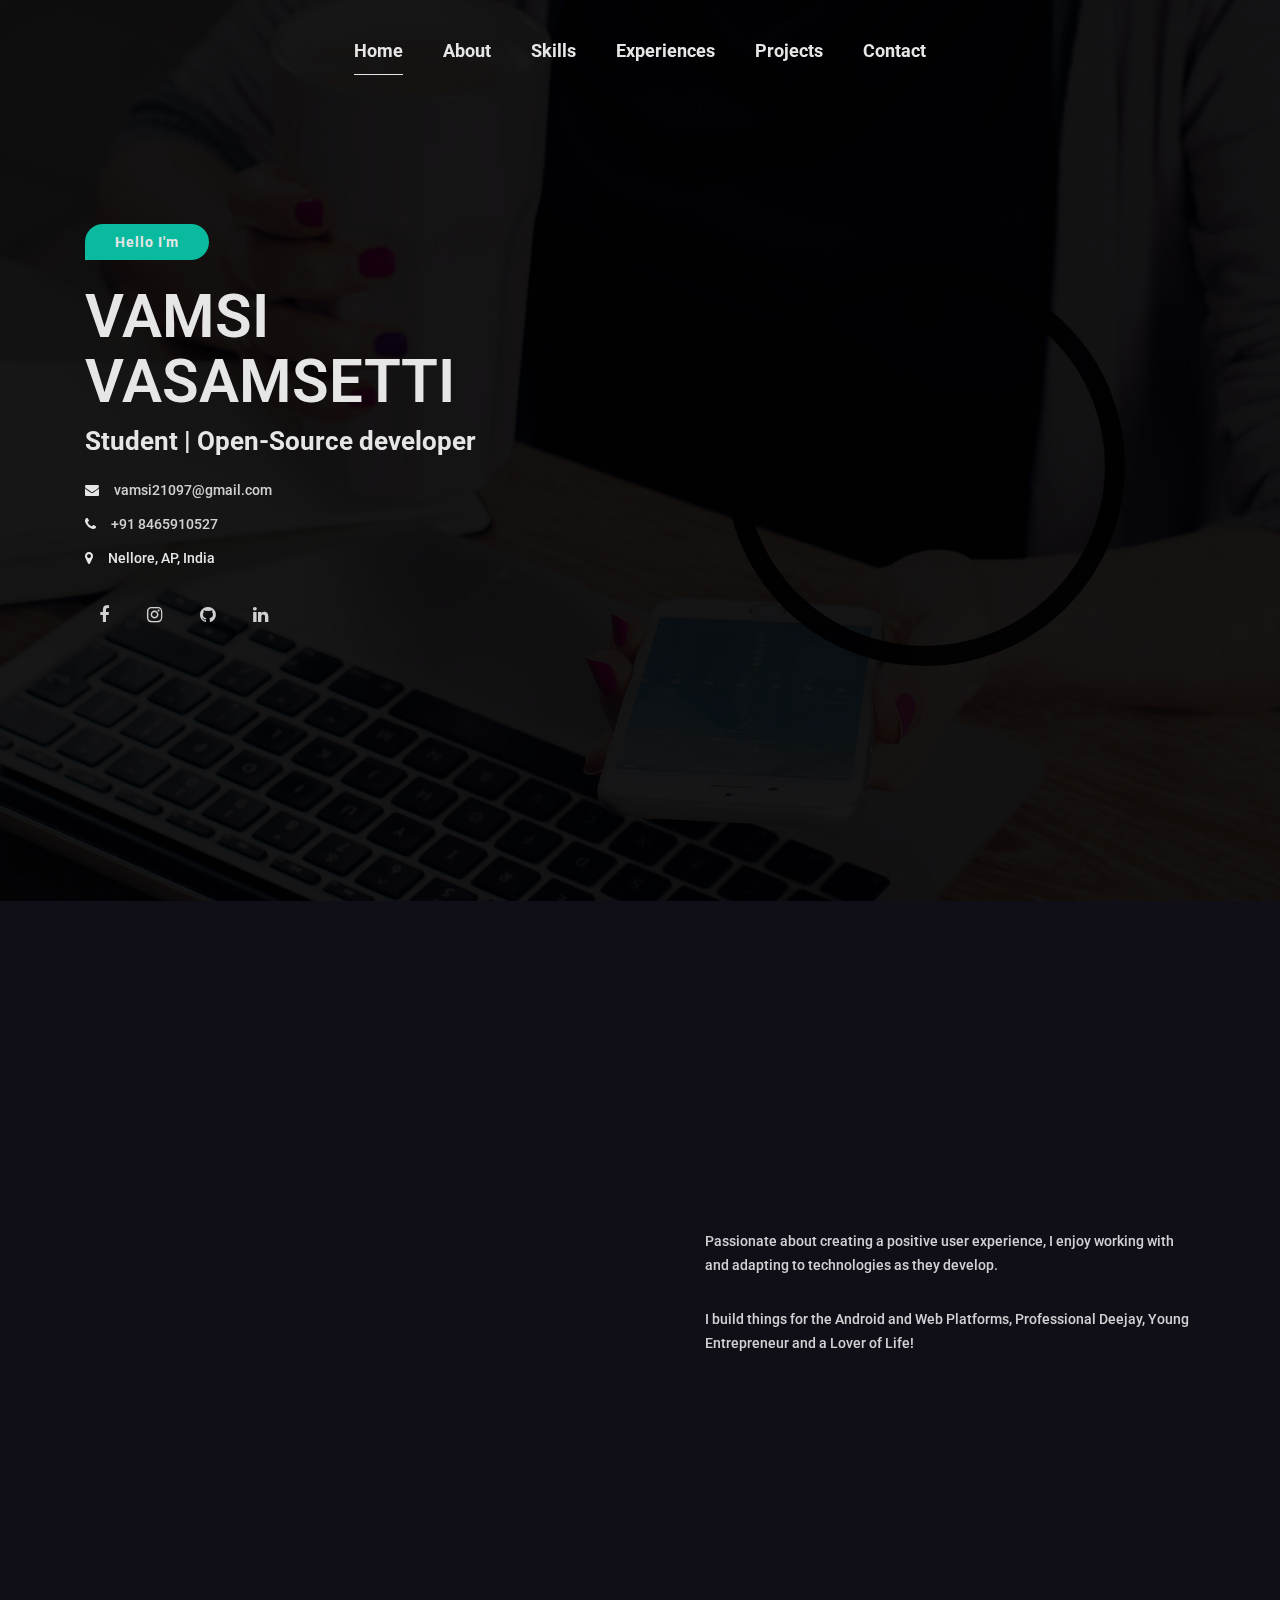
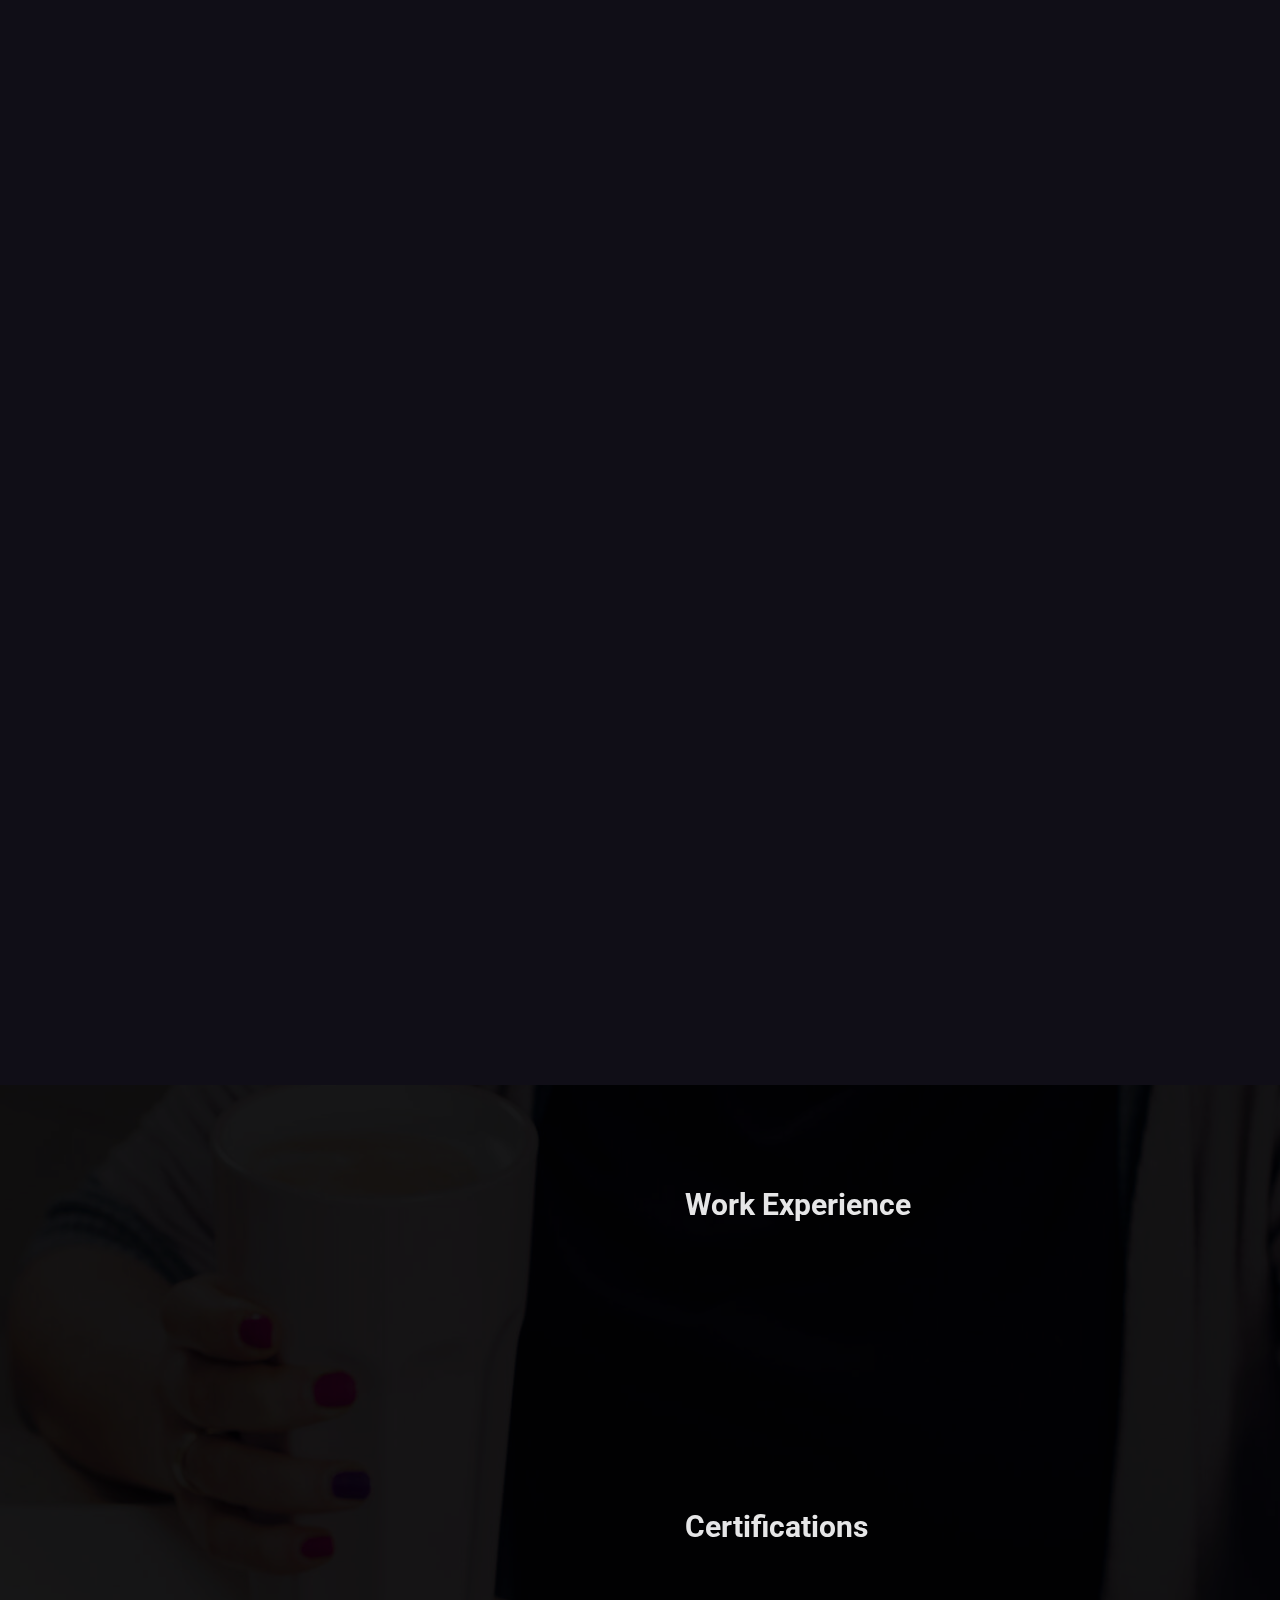
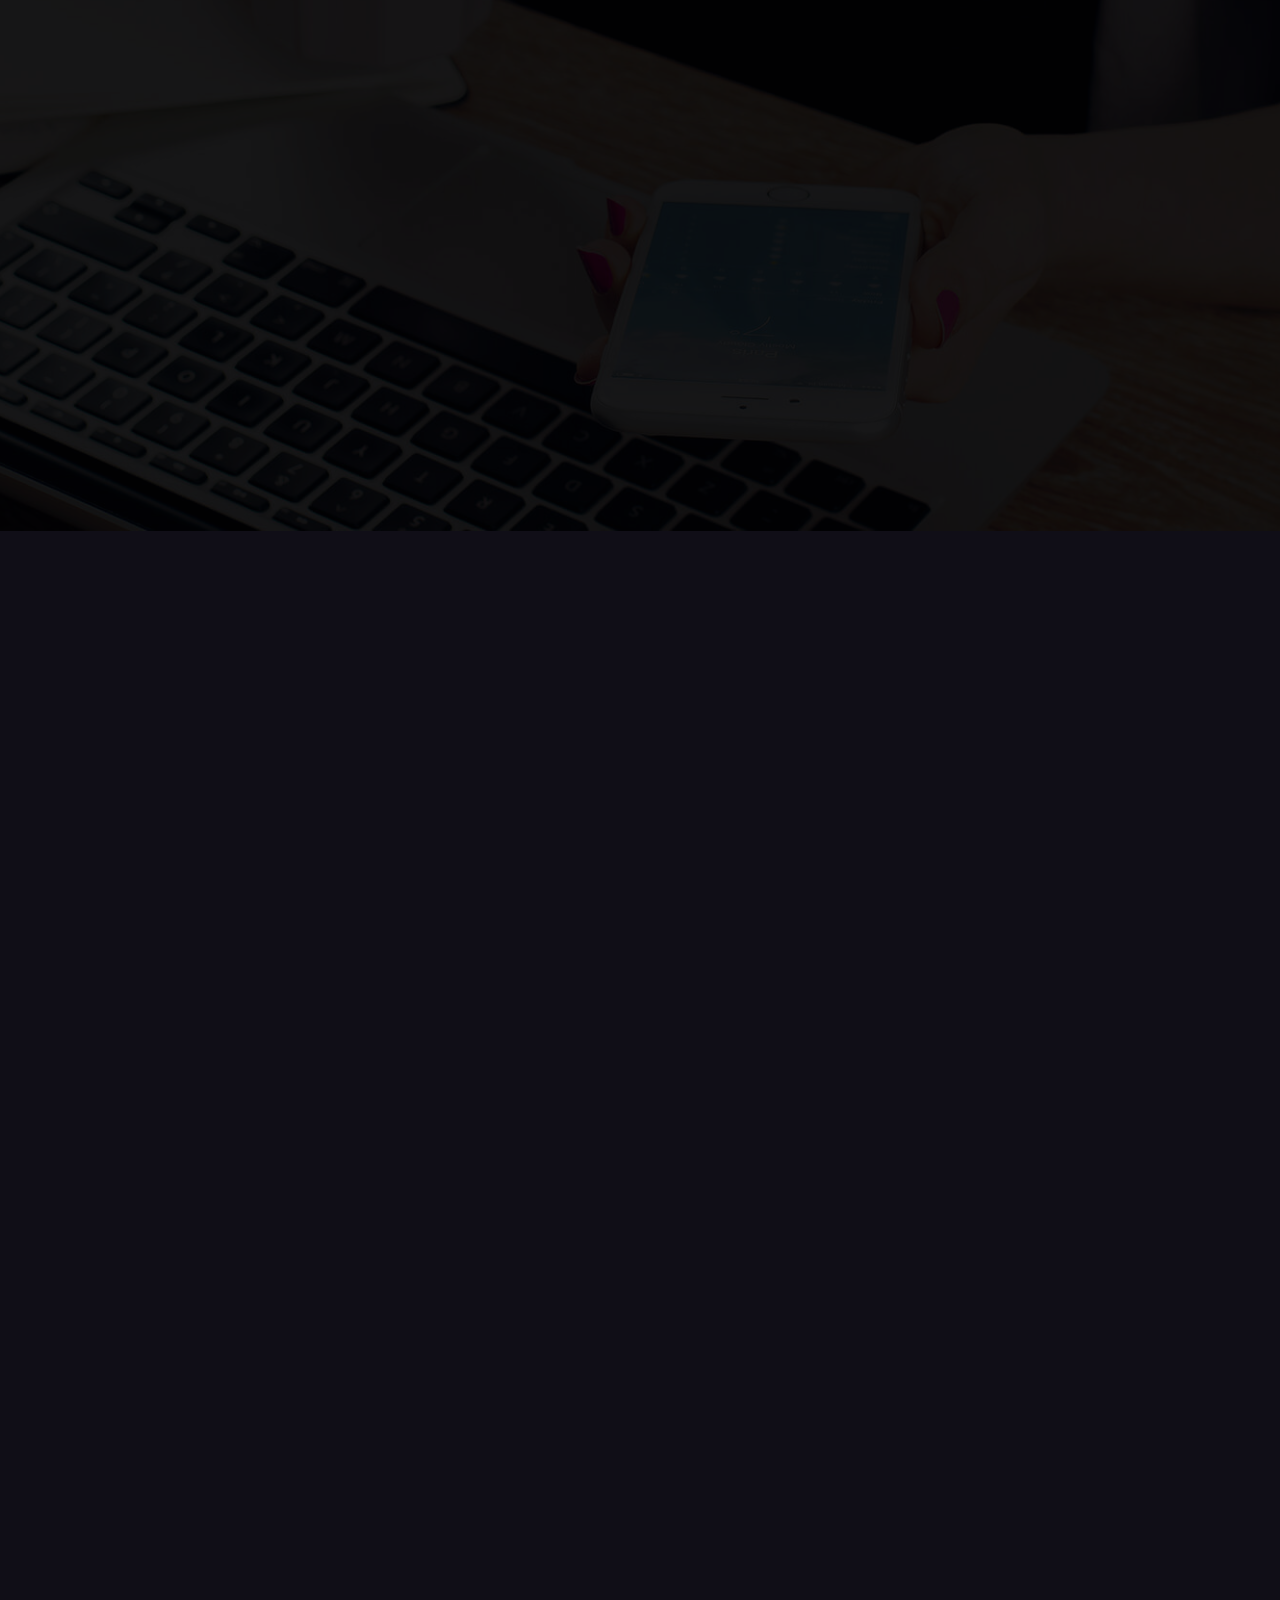
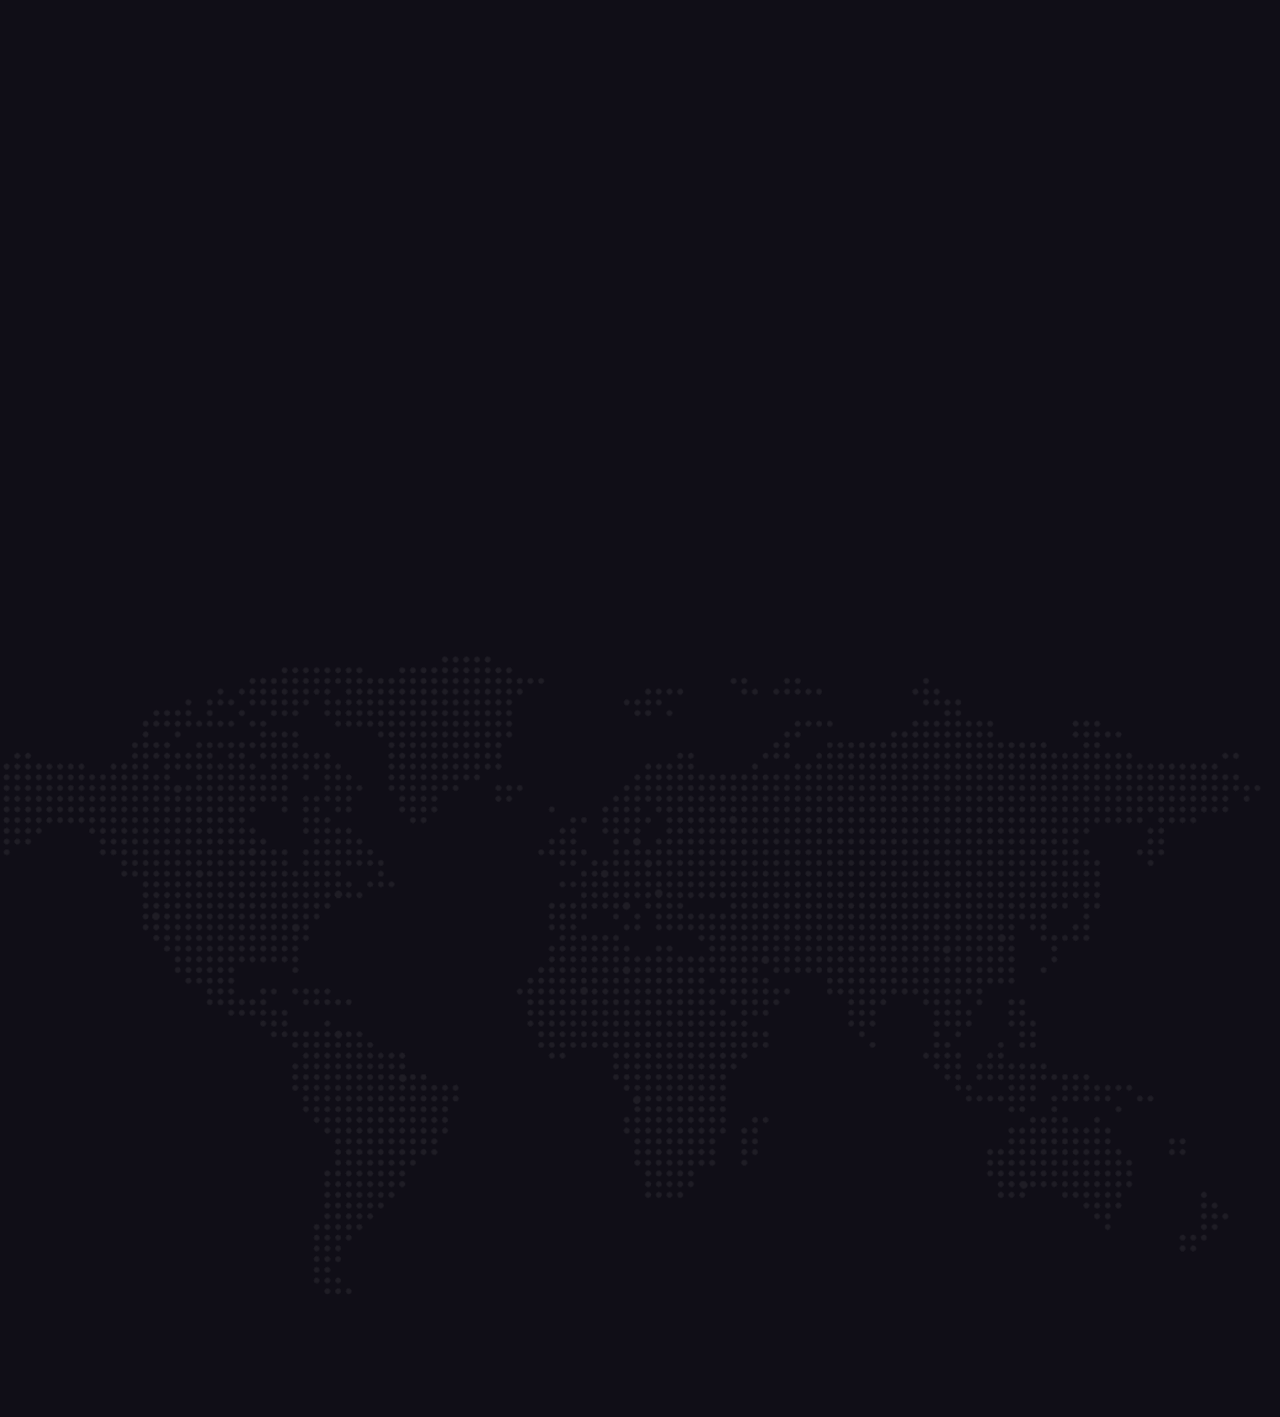
==== commit c21c5648: "Second" ====
--- a/index.html
+++ b/index.html
@@ -1,676 +1,1223 @@
-<!DOCTYPE html>
+<!doctype html>
 <html lang="en">
-
+    
 <head>
-  <meta charset="utf-8">
-  <meta content="width=device-width, initial-scale=1.0" name="viewport">
-
-  <title>iPortfolio Bootstrap Template - Index</title>
-  <meta content="" name="description">
-  <meta content="" name="keywords">
-
-  <!-- Favicons -->
-  <link href="assets/img/favicon.png" rel="icon">
-  <link href="assets/img/apple-touch-icon.png" rel="apple-touch-icon">
-
-  <!-- Google Fonts -->
-  <link href="https://fonts.googleapis.com/css?family=Open+Sans:300,300i,400,400i,600,600i,700,700i|Raleway:300,300i,400,400i,500,500i,600,600i,700,700i|Poppins:300,300i,400,400i,500,500i,600,600i,700,700i" rel="stylesheet">
-
-  <!-- Vendor CSS Files -->
-  <link href="assets/vendor/aos/aos.css" rel="stylesheet">
-  <link href="assets/vendor/bootstrap/css/bootstrap.min.css" rel="stylesheet">
-  <link href="assets/vendor/bootstrap-icons/bootstrap-icons.css" rel="stylesheet">
-  <link href="assets/vendor/boxicons/css/boxicons.min.css" rel="stylesheet">
-  <link href="assets/vendor/glightbox/css/glightbox.min.css" rel="stylesheet">
-  <link href="assets/vendor/swiper/swiper-bundle.min.css" rel="stylesheet">
-
-  <!-- Template Main CSS File -->
-  <link href="assets/css/style.css" rel="stylesheet">
-
-  <!-- =======================================================
-  * Template Name: iPortfolio - v3.1.0
-  * Template URL: https://bootstrapmade.com/iportfolio-bootstrap-portfolio-websites-template/
-  * Author: BootstrapMade.com
-  * License: https://bootstrapmade.com/license/
-  ======================================================== -->
-</head>
-
-<body>
-
-  <!-- ======= Mobile nav toggle button ======= -->
-  <i class="bi bi-list mobile-nav-toggle d-xl-none"></i>
-
-  <!-- ======= Header ======= -->
-  <header id="header">
-    <div class="d-flex flex-column">
-
-      <div class="profile">
-        <img src="assets/img/profile-img.jpg" alt="" class="img-fluid rounded-circle">
-        <h1 class="text-light"><a href="index.html">VAMSI VASAMSETTI</a></h1>
-        <div class="social-links mt-3 text-center">
-          <a href="#" class="twitter"><i class="bx bxl-twitter"></i></a>
-          <a href="#" class="facebook"><i class="bx bxl-facebook"></i></a>
-          <a href="#" class="instagram"><i class="bx bxl-instagram"></i></a>
-          <a href="#" class="google-plus"><i class="bx bxl-skype"></i></a>
-          <a href="www.linkedin.com/in/vamsi-v21097" class="linkedin"><i class="bx bxl-linkedin"></i></a>
+        <title>Vamsi Portfolio </title>
+        <!-- Required meta tags -->
+        <meta charset="utf-8">
+        <meta http-equiv="X-UA-Compatible" content="IE=edge">
+        <meta name="description" content="Maha Personal cv/resume template for professional and personal website." />
+        <meta name="keywords" content="creative, cv, designer,  online cv, online resume, powerful portfolio, professional, professional resume, responsive, resume, vcard " />
+        <meta name="developer" content="Md. Siful Islam">
+        <meta name="viewport" content="width=device-width, initial-scale=1, shrink-to-fit=no">
+                
+        <!-- FAV AND ICONS   -->
+        <link rel="shortcut icon" href="assets/images/favicon.ico">
+        <link rel="shortcut icon" href="assets/images/apple-icon.png">
+        <link rel="shortcut icon" sizes="72x72" href="assets/images/apple-icon-72x72.png">
+        <link rel="shortcut icon" sizes="114x114" href="assets/images/apple-icon-114x114.png">
+        
+        <!-- Google Font-->
+        <link href="http://fonts.googleapis.com/css?family=Roboto" rel="stylesheet">
+        <!-- Font Awesome -->
+        <link rel="stylesheet" href="assets/icons/font-awesome-4.7.0/css/font-awesome.min.css">
+        <!-- Bootstrap CSS -->
+        <link rel="stylesheet" href="assets/plugins/css/bootstrap.min.css">
+        <!-- Animate CSS-->
+        <link rel="stylesheet" href="assets/plugins/css/animate.css">
+        <!-- Owl Carousel CSS-->
+        <link rel="stylesheet" href="assets/plugins/css/owl.css">
+        <!-- Fancybox-->
+        <link rel="stylesheet" href="assets/plugins/css/jquery.fancybox.min.css">
+        
+        <!-- Custom CSS-->
+        <link rel="stylesheet" href="assets/css/styles.css">
+        <link rel="stylesheet" href="assets/css/responsive.css">
+        
+        <!-- Colors -->
+        <link rel="alternate stylesheet" href="assets/css/colors/blue.css" title="blue">
+        <link rel="stylesheet" href="assets/css/colors/defauld.css" title="defauld">
+        <link rel="alternate stylesheet" href="assets/css/colors/green.css" title="green">
+        <link rel="alternate stylesheet" href="assets/css/colors/blue-munsell.css" title="blue-munsell">
+        <link rel="alternate stylesheet" href="assets/css/colors/orange.css" title="orange">
+        <link rel="alternate stylesheet" href="assets/css/colors/purple.css" title="purple"> 
+        <link rel="alternate stylesheet" href="assets/css/colors/slate.css" title="slate">
+        <link rel="alternate stylesheet" href="assets/css/colors/yellow.css" title="yellow">
+        
+    </head>
+    <body class="dark-vertion black-bg">
+        
+        <!-- Start Loader -->
+        <div class="section-loader">
+            <div class="loader">
+                <div></div>
+                <div></div> 
+            </div>
         </div>
-      </div>
-
-      <nav id="navbar" class="nav-menu navbar">
-        <ul>
-          <li><a href="#hero" class="nav-link scrollto active"><i class="bx bx-home"></i> <span>Home</span></a></li>
-          <li><a href="#about" class="nav-link scrollto"><i class="bx bx-user"></i> <span>About</span></a></li>
-          <li><a href="#resume" class="nav-link scrollto"><i class="bx bx-file-blank"></i> <span>Resume</span></a></li>
-          <!-- <li><a href="#portfolio" class="nav-link scrollto"><i class="bx bx-book-content"></i> <span>Portfolio</span></a></li> -->
-          <!-- <li><a href="#services" class="nav-link scrollto"><i class="bx bx-server"></i> <span>Services</span></a></li> -->
-          <li><a href="#contact" class="nav-link scrollto"><i class="bx bx-envelope"></i> <span>Contact</span></a></li>
-        </ul>
-      </nav><!-- .nav-menu -->
-    </div>
-  </header><!-- End Header -->
-
-  <!-- ======= Hero Section ======= -->
-  <section id="hero" class="d-flex flex-column justify-content-center align-items-center">
-    <div class="hero-container" data-aos="fade-in">
-      <h1>VAMSI </h1>
-      <p>I'm <span class="typed" data-typed-items="Designer, Developer, Freelancer, Photographer"></span></p>
-    </div>
-  </section><!-- End Hero -->
-
-  <main id="main">
-
-    <!-- ======= About Section ======= -->
-    <section id="about" class="about">
-      <div class="container">
-
-        <div class="section-title">
-          <h2>About</h2>
-          <p>Since my childhood I always wondered how these machines were run. Most of the time I used to dismantle the toys to know it's working mechanism but later stopped it as eventually it resulted in damaging the toys.
-          My interest towards knowledge and learning made me take up Computer Science for my Bachelor’s degree. Learned C++, java during my graduation. So now I am doing my masters in IT.
-          This passion remains with me as there is much more to learn and many more problems to solve.
-          <!-- Expertise: Java, Python, SQL, HTML, React, Algorithms and Data Structures  -->
-          </p>
-        </div>
-
-        <div class="row">
-          <div class="col-lg-4" data-aos="fade-right">
-            <img src="assets/img/profile-img.jpg" class="img-fluid" alt="">
-          </div>
-          <div class="col-lg-8 pt-4 pt-lg-0 content" data-aos="fade-left">
-            <h3>Developer</h3>
-            <br>
-            <!-- <p class="fst-italic">
-              Lorem ipsum dolor sit amet, consectetur adipiscing elit, sed do eiusmod tempor incididunt ut labore et dolore
-              magna aliqua.
-            </p> -->
-            <div class="row">
-              <div class="col-lg-6">
-                <ul>
-                  <li><i class="bi bi-chevron-right"></i> <strong>Birthday:</strong> <span>18 May 1998</span></li>
-                  <li><i class="bi bi-chevron-right"></i> <strong>Website:</strong> <span>www.example.com</span></li>
-                  <li><i class="bi bi-chevron-right"></i> <strong>Phone:</strong> <span>+91 8465810527</span></li>
-                  <li><i class="bi bi-chevron-right"></i> <strong>City:</strong> <span>Nellore, AP, India</span></li>
-                </ul>
-              </div>
-              <div class="col-lg-6">
-                <ul>
-                  <li><i class="bi bi-chevron-right"></i> <strong>Age:</strong> <span>23</span></li>
-                  <li><i class="bi bi-chevron-right"></i> <strong>Degree:</strong> <span>Master</span></li>
-                  <li><i class="bi bi-chevron-right"></i> <strong>PhEmailone:</strong> <span>vamsi21097@gmail.com</span></li>
-                  <li><i class="bi bi-chevron-right"></i> <strong>Freelance:</strong> <span>Available</span></li>
-                </ul>
-              </div>
-            </div>
-            <!-- <p>
-              Officiis eligendi itaque labore et dolorum mollitia officiis optio vero. Quisquam sunt adipisci omnis et ut. Nulla accusantium dolor incidunt officia tempore. Et eius omnis.
-              Cupiditate ut dicta maxime officiis quidem quia. Sed et consectetur qui quia repellendus itaque neque. Aliquid amet quidem ut quaerat cupiditate. Ab et eum qui repellendus omnis culpa magni laudantium dolores.
-            </p> -->
-          </div>
-        </div>
-
-      </div>
-    </section><!-- End About Section -->
-
-    <!-- ======= Facts Section ======= -->
-    <!-- <section id="facts" class="facts">
-      <div class="container">
-
-        <div class="section-title">
-          <h2>Facts</h2>
-          <p>Magnam dolores commodi suscipit. Necessitatibus eius consequatur ex aliquid fuga eum quidem. Sit sint consectetur velit. Quisquam quos quisquam cupiditate. Et nemo qui impedit suscipit alias ea. Quia fugiat sit in iste officiis commodi quidem hic quas.</p>
-        </div>
-
-        <div class="row no-gutters">
-
-          <div class="col-lg-3 col-md-6 d-md-flex align-items-md-stretch" data-aos="fade-up">
-            <div class="count-box">
-              <i class="bi bi-emoji-smile"></i>
-              <span data-purecounter-start="0" data-purecounter-end="232" data-purecounter-duration="1" class="purecounter"></span>
-              <p><strong>Happy Clients</strong> consequuntur quae</p>
-            </div>
-          </div>
-
-          <div class="col-lg-3 col-md-6 d-md-flex align-items-md-stretch" data-aos="fade-up" data-aos-delay="100">
-            <div class="count-box">
-              <i class="bi bi-journal-richtext"></i>
-              <span data-purecounter-start="0" data-purecounter-end="521" data-purecounter-duration="1" class="purecounter"></span>
-              <p><strong>Projects</strong> adipisci atque cum quia aut</p>
-            </div>
-          </div>
-
-          <div class="col-lg-3 col-md-6 d-md-flex align-items-md-stretch" data-aos="fade-up" data-aos-delay="200">
-            <div class="count-box">
-              <i class="bi bi-headset"></i>
-              <span data-purecounter-start="0" data-purecounter-end="1453" data-purecounter-duration="1" class="purecounter"></span>
-              <p><strong>Hours Of Support</strong> aut commodi quaerat</p>
-            </div>
-          </div>
-
-          <div class="col-lg-3 col-md-6 d-md-flex align-items-md-stretch" data-aos="fade-up" data-aos-delay="300">
-            <div class="count-box">
-              <i class="bi bi-people"></i>
-              <span data-purecounter-start="0" data-purecounter-end="32" data-purecounter-duration="1" class="purecounter"></span>
-              <p><strong>Hard Workers</strong> rerum asperiores dolor</p>
-            </div>
-          </div>
-
-        </div>
-
-      </div>
-    </section> --><!-- End Facts Section -->
-
-    <!-- ======= Skills Section ======= -->
-    <section id="skills" class="skills section-bg">
-      <div class="container">
-
-        <div class="section-title">
-          <h2>Skills</h2>
-          <p>Self driven individual with proficiency in programming languages like Java, Python, SQL, HTML. Seeking a job opportunity, I wish to work with a diverse team that works towards contributing to the company’s vision and goals.</p>
-        </div>
-
-        <div class="row skills-content">
-
-          <div class="col-lg-6" data-aos="fade-up">
-
-            <div class="progress">
-              <span class="skill">HTML <i class="val">80%</i></span>
-              <div class="progress-bar-wrap">
-                <div class="progress-bar" role="progressbar" aria-valuenow="80" aria-valuemin="0" aria-valuemax="100"></div>
-              </div>
-            </div>
-
-            <div class="progress">
-              <span class="skill">CSS <i class="val">80%</i></span>
-              <div class="progress-bar-wrap">
-                <div class="progress-bar" role="progressbar" aria-valuenow="80" aria-valuemin="0" aria-valuemax="100"></div>
-              </div>
-            </div>
-
-            <div class="progress">
-              <span class="skill">Java <i class="val">70%</i></span>
-              <div class="progress-bar-wrap">
-                <div class="progress-bar" role="progressbar" aria-valuenow="70" aria-valuemin="0" aria-valuemax="100"></div>
-              </div>
-            </div>
-
-          </div>
-
-          <div class="col-lg-6" data-aos="fade-up" data-aos-delay="100">
-
-            <div class="progress">
-              <span class="skill">Python <i class="val">85%</i></span>
-              <div class="progress-bar-wrap">
-                <div class="progress-bar" role="progressbar" aria-valuenow="85" aria-valuemin="0" aria-valuemax="100"></div>
-              </div>
-            </div>
-
-            <div class="progress">
-              <span class="skill">SQL <i class="val">80%</i></span>
-              <div class="progress-bar-wrap">
-                <div class="progress-bar" role="progressbar" aria-valuenow="80" aria-valuemin="0" aria-valuemax="100"></div>
-              </div>
-            </div>
-
-            <div class="progress">
-              <span class="skill">Photoshop <i class="val">50%</i></span>
-              <div class="progress-bar-wrap">
-                <div class="progress-bar" role="progressbar" aria-valuenow="50" aria-valuemin="0" aria-valuemax="100"></div>
-              </div>
-            </div>
-
-          </div>
-
-        </div>
-
-      </div>
-    </section><!-- End Skills Section -->
-
-    <!-- ======= Resume Section ======= -->
-    <section id="resume" class="resume">
-      <div class="container">
-
-        <div class="section-title">
-          <h2>Resume</h2>
-          <p>Self driven individual with proficiency in programming languages like Java, Python, SQL, HTML. Seeking a job opportunity, I wish to work with a diverse team that works towards contributing to the company’s vision and goals.</p>
-        </div>
-
-        <div class="row">
-          <div class="col-lg-6" data-aos="fade-up">
-            <h3 class="resume-title">Sumary</h3>
-            <div class="resume-item pb-0">
-              <h4>Vasamsetti Vamsi</h4>
-              <p><em>Innovative and deadline-driven developer </em></p>
-              <ul>
-                <li><b>Address :</b> Nellore, Andhra Pradesh, India</li>
-                <li><b>Phone :</b>+91 8465910527</li>
-                <li><b>Email :</b> vamsi21097@gmail.com</li>
-              </ul>
-            </div>
-
-            <h3 class="resume-title">Education</h3>
-            <div class="resume-item">
-              <h4>Master of Science in Informantion Technology</h4>
-              <h5>2020 - 2022</h5>
-              <p><em>Indian Institutes of Information Technology, Hyderabad, India</em></p>
-              <p>CGPA : </p>
-            </div>
-            <div class="resume-item">
-              <h4>Bachelor of Technology, Computer Science</h4>
-              <h5>2015 - 2019</h5>
-              <p><em>Velagapudi Ramakrishna Siddhartha Engineering College</em></p>
-              <p>CGPA : 7.2</p>
-            </div>
-            <div class="resume-item">
-              <h4>Intermediate, MPC</h4>
-              <h5>2013 - 2015</h5>
-              <p><em>Narayana Junior College</em></p>
-              <p>Percentage : 87%</p>
-            </div>
-            <div class="resume-item">
-              <h4>SSC</h4>
-              <h5>2012 - 2013</h5>
-              <p><em>Narayana Schools</em></p>
-              <p>CGPA : 9.2</p>
-            </div>
-          </div>
-          
-          <div class="col-lg-6" data-aos="fade-up" data-aos-delay="100">
-            <h3 class="resume-title">Project Experience</h3>
-            <div class="resume-item">
-              <h4>Banking Application</h4>
-              <h5>2020 </h5>
-              <p><em>IIIT Hyderabad, India </em></p>
-              <ul>
-                <li>Active in the design, development, and implementation of the application</li>
-                <li>Delegate tasks to the 4 members of the design team and worked on all aspects of the project. </li>
-                <li>Successfully implemented with three different account</li>
-                <!-- <li>Oversee the efficient use of production project budgets ranging from $2,000 - $25,000</li> -->
-              </ul>
-            </div>
-            <div class="resume-item">
-              <h4>Graphic design specialist</h4>
-              <h5>2017 - 2018</h5>
-              <p><em>Stepping Stone Advertising, New York, NY</em></p>
-              <ul>
-                <li>Developed numerous marketing programs (logos, brochures,infographics, presentations, and advertisements).</li>
-                <li>Managed up to 5 projects or tasks at a given time while under pressure</li>
-                <li>Recommended and consulted with clients on the most appropriate graphic design</li>
-                <li>Created 4+ design presentations and proposals a month for clients and account managers</li>
-              </ul>
-            </div>
-            <div class="resume-item">
-              <h4>Graphic design specialist</h4>
-              <h5>2017 - 2018</h5>
-              <p><em>Stepping Stone Advertising, New York, NY</em></p>
-              <ul>
-                <li>Developed numerous marketing programs (logos, brochures,infographics, presentations, and advertisements).</li>
-                <li>Managed up to 5 projects or tasks at a given time while under pressure</li>
-                <li>Recommended and consulted with clients on the most appropriate graphic design</li>
-                <li>Created 4+ design presentations and proposals a month for clients and account managers</li>
-              </ul>
-            </div>
-          </div>
-        </div>
-
-      </div>
-    </section><!-- End Resume Section -->
-
-    <!-- ======= Portfolio Section ======= -->
-    <!-- <section id="portfolio" class="portfolio section-bg">
-      <div class="container">
-
-        <div class="section-title">
-          <h2>Portfolio</h2>
-          <p>Magnam dolores commodi suscipit. Necessitatibus eius consequatur ex aliquid fuga eum quidem. Sit sint consectetur velit. Quisquam quos quisquam cupiditate. Et nemo qui impedit suscipit alias ea. Quia fugiat sit in iste officiis commodi quidem hic quas.</p>
-        </div>
-
-        <div class="row" data-aos="fade-up">
-          <div class="col-lg-12 d-flex justify-content-center">
-            <ul id="portfolio-flters">
-              <li data-filter="*" class="filter-active">All</li>
-              <li data-filter=".filter-app">App</li>
-              <li data-filter=".filter-card">Card</li>
-              <li data-filter=".filter-web">Web</li>
-            </ul>
-          </div>
-        </div>
-
-        <div class="row portfolio-container" data-aos="fade-up" data-aos-delay="100">
-
-          <div class="col-lg-4 col-md-6 portfolio-item filter-app">
-            <div class="portfolio-wrap">
-              <img src="assets/img/portfolio/portfolio-1.jpg" class="img-fluid" alt="">
-              <div class="portfolio-links">
-                <a href="assets/img/portfolio/portfolio-1.jpg" data-gallery="portfolioGallery" class="portfolio-lightbox" title="App 1"><i class="bx bx-plus"></i></a>
-                <a href="portfolio-details.html" title="More Details"><i class="bx bx-link"></i></a>
-              </div>
-            </div>
-          </div>
-
-          <div class="col-lg-4 col-md-6 portfolio-item filter-web">
-            <div class="portfolio-wrap">
-              <img src="assets/img/portfolio/portfolio-2.jpg" class="img-fluid" alt="">
-              <div class="portfolio-links">
-                <a href="assets/img/portfolio/portfolio-2.jpg" data-gallery="portfolioGallery" class="portfolio-lightbox" title="Web 3"><i class="bx bx-plus"></i></a>
-                <a href="portfolio-details.html" title="More Details"><i class="bx bx-link"></i></a>
-              </div>
-            </div>
-          </div>
-
-          <div class="col-lg-4 col-md-6 portfolio-item filter-app">
-            <div class="portfolio-wrap">
-              <img src="assets/img/portfolio/portfolio-3.jpg" class="img-fluid" alt="">
-              <div class="portfolio-links">
-                <a href="assets/img/portfolio/portfolio-3.jpg" data-gallery="portfolioGallery" class="portfolio-lightbox" title="App 2"><i class="bx bx-plus"></i></a>
-                <a href="portfolio-details.html" title="More Details"><i class="bx bx-link"></i></a>
-              </div>
-            </div>
-          </div>
-
-          <div class="col-lg-4 col-md-6 portfolio-item filter-card">
-            <div class="portfolio-wrap">
-              <img src="assets/img/portfolio/portfolio-4.jpg" class="img-fluid" alt="">
-              <div class="portfolio-links">
-                <a href="assets/img/portfolio/portfolio-4.jpg" data-gallery="portfolioGallery" class="portfolio-lightbox" title="Card 2"><i class="bx bx-plus"></i></a>
-                <a href="portfolio-details.html" title="More Details"><i class="bx bx-link"></i></a>
-              </div>
-            </div>
-          </div>
-
-          <div class="col-lg-4 col-md-6 portfolio-item filter-web">
-            <div class="portfolio-wrap">
-              <img src="assets/img/portfolio/portfolio-5.jpg" class="img-fluid" alt="">
-              <div class="portfolio-links">
-                <a href="assets/img/portfolio/portfolio-5.jpg" data-gallery="portfolioGallery" class="portfolio-lightbox" title="Web 2"><i class="bx bx-plus"></i></a>
-                <a href="portfolio-details.html" title="More Details"><i class="bx bx-link"></i></a>
-              </div>
-            </div>
-          </div>
-
-          <div class="col-lg-4 col-md-6 portfolio-item filter-app">
-            <div class="portfolio-wrap">
-              <img src="assets/img/portfolio/portfolio-6.jpg" class="img-fluid" alt="">
-              <div class="portfolio-links">
-                <a href="assets/img/portfolio/portfolio-6.jpg" data-gallery="portfolioGallery" class="portfolio-lightbox" title="App 3"><i class="bx bx-plus"></i></a>
-                <a href="portfolio-details.html" title="More Details"><i class="bx bx-link"></i></a>
-              </div>
-            </div>
-          </div>
-
-          <div class="col-lg-4 col-md-6 portfolio-item filter-card">
-            <div class="portfolio-wrap">
-              <img src="assets/img/portfolio/portfolio-7.jpg" class="img-fluid" alt="">
-              <div class="portfolio-links">
-                <a href="assets/img/portfolio/portfolio-7.jpg" data-gallery="portfolioGallery" class="portfolio-lightbox" title="Card 1"><i class="bx bx-plus"></i></a>
-                <a href="portfolio-details.html" title="More Details"><i class="bx bx-link"></i></a>
-              </div>
-            </div>
-          </div>
-
-          <div class="col-lg-4 col-md-6 portfolio-item filter-card">
-            <div class="portfolio-wrap">
-              <img src="assets/img/portfolio/portfolio-8.jpg" class="img-fluid" alt="">
-              <div class="portfolio-links">
-                <a href="assets/img/portfolio/portfolio-8.jpg" data-gallery="portfolioGallery" class="portfolio-lightbox" title="Card 3"><i class="bx bx-plus"></i></a>
-                <a href="portfolio-details.html" title="More Details"><i class="bx bx-link"></i></a>
-              </div>
-            </div>
-          </div>
-
-          <div class="col-lg-4 col-md-6 portfolio-item filter-web">
-            <div class="portfolio-wrap">
-              <img src="assets/img/portfolio/portfolio-9.jpg" class="img-fluid" alt="">
-              <div class="portfolio-links">
-                <a href="assets/img/portfolio/portfolio-9.jpg" data-gallery="portfolioGallery" class="portfolio-lightbox" title="Web 3"><i class="bx bx-plus"></i></a>
-                <a href="portfolio-details.html" title="More Details"><i class="bx bx-link"></i></a>
-              </div>
-            </div>
-          </div>
-
-        </div>
-
-      </div>
-    </section> --><!-- End Portfolio Section -->
-
-    <!-- ======= Services Section ======= -->
-    <!-- <section id="services" class="services">
-      <div class="container">
-
-        <div class="section-title">
-          <h2>Services</h2>
-          <p>Magnam dolores commodi suscipit. Necessitatibus eius consequatur ex aliquid fuga eum quidem. Sit sint consectetur velit. Quisquam quos quisquam cupiditate. Et nemo qui impedit suscipit alias ea. Quia fugiat sit in iste officiis commodi quidem hic quas.</p>
-        </div>
-
-        <div class="row">
-          <div class="col-lg-4 col-md-6 icon-box" data-aos="fade-up">
-            <div class="icon"><i class="bi bi-briefcase"></i></div>
-            <h4 class="title"><a href="">Lorem Ipsum</a></h4>
-            <p class="description">Voluptatum deleniti atque corrupti quos dolores et quas molestias excepturi sint occaecati cupiditate non provident</p>
-          </div>
-          <div class="col-lg-4 col-md-6 icon-box" data-aos="fade-up" data-aos-delay="100">
-            <div class="icon"><i class="bi bi-card-checklist"></i></div>
-            <h4 class="title"><a href="">Dolor Sitema</a></h4>
-            <p class="description">Minim veniam, quis nostrud exercitation ullamco laboris nisi ut aliquip ex ea commodo consequat tarad limino ata</p>
-          </div>
-          <div class="col-lg-4 col-md-6 icon-box" data-aos="fade-up" data-aos-delay="200">
-            <div class="icon"><i class="bi bi-bar-chart"></i></div>
-            <h4 class="title"><a href="">Sed ut perspiciatis</a></h4>
-            <p class="description">Duis aute irure dolor in reprehenderit in voluptate velit esse cillum dolore eu fugiat nulla pariatur</p>
-          </div>
-          <div class="col-lg-4 col-md-6 icon-box" data-aos="fade-up" data-aos-delay="300">
-            <div class="icon"><i class="bi bi-binoculars"></i></div>
-            <h4 class="title"><a href="">Magni Dolores</a></h4>
-            <p class="description">Excepteur sint occaecat cupidatat non proident, sunt in culpa qui officia deserunt mollit anim id est laborum</p>
-          </div>
-          <div class="col-lg-4 col-md-6 icon-box" data-aos="fade-up" data-aos-delay="400">
-            <div class="icon"><i class="bi bi-brightness-high"></i></div>
-            <h4 class="title"><a href="">Nemo Enim</a></h4>
-            <p class="description">At vero eos et accusamus et iusto odio dignissimos ducimus qui blanditiis praesentium voluptatum deleniti atque</p>
-          </div>
-          <div class="col-lg-4 col-md-6 icon-box" data-aos="fade-up" data-aos-delay="500">
-            <div class="icon"><i class="bi bi-calendar4-week"></i></div>
-            <h4 class="title"><a href="">Eiusmod Tempor</a></h4>
-            <p class="description">Et harum quidem rerum facilis est et expedita distinctio. Nam libero tempore, cum soluta nobis est eligendi</p>
-          </div>
-        </div>
-
-      </div>
-    </section> --><!-- End Services Section -->
-
-    <!-- ======= Testimonials Section ======= -->
-    <!-- <section id="testimonials" class="testimonials section-bg">
-      <div class="container">
-
-        <div class="section-title">
-          <h2>Testimonials</h2>
-          <p>Magnam dolores commodi suscipit. Necessitatibus eius consequatur ex aliquid fuga eum quidem. Sit sint consectetur velit. Quisquam quos quisquam cupiditate. Et nemo qui impedit suscipit alias ea. Quia fugiat sit in iste officiis commodi quidem hic quas.</p>
-        </div>
-
-        <div class="testimonials-slider swiper-container" data-aos="fade-up" data-aos-delay="100">
-          <div class="swiper-wrapper">
-
-            <div class="swiper-slide">
-              <div class="testimonial-item" data-aos="fade-up">
-                <p>
-                  <i class="bx bxs-quote-alt-left quote-icon-left"></i>
-                  Proin iaculis purus consequat sem cure digni ssim donec porttitora entum suscipit rhoncus. Accusantium quam, ultricies eget id, aliquam eget nibh et. Maecen aliquam, risus at semper.
-                  <i class="bx bxs-quote-alt-right quote-icon-right"></i>
-                </p>
-                <img src="assets/img/testimonials/testimonials-1.jpg" class="testimonial-img" alt="">
-                <h3>Saul Goodman</h3>
-                <h4>Ceo &amp; Founder</h4>
-              </div>
-            </div><-- End testimonial item -->
-
-            <!-- <div class="swiper-slide">
-              <div class="testimonial-item" data-aos="fade-up" data-aos-delay="100">
-                <p>
-                  <i class="bx bxs-quote-alt-left quote-icon-left"></i>
-                  Export tempor illum tamen malis malis eram quae irure esse labore quem cillum quid cillum eram malis quorum velit fore eram velit sunt aliqua noster fugiat irure amet legam anim culpa.
-                  <i class="bx bxs-quote-alt-right quote-icon-right"></i>
-                </p>
-                <img src="assets/img/testimonials/testimonials-2.jpg" class="testimonial-img" alt="">
-                <h3>Sara Wilsson</h3>
-                <h4>Designer</h4>
-              </div> -->
-            <!-- </div>End testimonial item -->
-
-           <!--  <div class="swiper-slide">
-              <div class="testimonial-item" data-aos="fade-up" data-aos-delay="200">
-                <p>
-                  <i class="bx bxs-quote-alt-left quote-icon-left"></i>
-                  Enim nisi quem export duis labore cillum quae magna enim sint quorum nulla quem veniam duis minim tempor labore quem eram duis noster aute amet eram fore quis sint minim.
-                  <i class="bx bxs-quote-alt-right quote-icon-right"></i>
-                </p>
-                <img src="assets/img/testimonials/testimonials-3.jpg" class="testimonial-img" alt="">
-                <h3>Jena Karlis</h3>
-                <h4>Store Owner</h4>
-              </div>
-            </div> --><!-- End testimonial item -->
-
-            <!-- <div class="swiper-slide">
-              <div class="testimonial-item" data-aos="fade-up" data-aos-delay="300">
-                <p>
-                  <i class="bx bxs-quote-alt-left quote-icon-left"></i>
-                  Fugiat enim eram quae cillum dolore dolor amet nulla culpa multos export minim fugiat minim velit minim dolor enim duis veniam ipsum anim magna sunt elit fore quem dolore labore illum veniam.
-                  <i class="bx bxs-quote-alt-right quote-icon-right"></i>
-                </p>
-                <img src="assets/img/testimonials/testimonials-4.jpg" class="testimonial-img" alt="">
-                <h3>Matt Brandon</h3>
-                <h4>Freelancer</h4>
-              </div>
-            </div> --><!-- End testimonial item -->
-
-            <!-- <div class="swiper-slide">
-              <div class="testimonial-item" data-aos="fade-up" data-aos-delay="400">
-                <p>
-                  <i class="bx bxs-quote-alt-left quote-icon-left"></i>
-                  Quis quorum aliqua sint quem legam fore sunt eram irure aliqua veniam tempor noster veniam enim culpa labore duis sunt culpa nulla illum cillum fugiat legam esse veniam culpa fore nisi cillum quid.
-                  <i class="bx bxs-quote-alt-right quote-icon-right"></i>
-                </p>
-                <img src="assets/img/testimonials/testimonials-5.jpg" class="testimonial-img" alt="">
-                <h3>John Larson</h3>
-                <h4>Entrepreneur</h4>
-              </div>
-            </div> --><!-- End testimonial item -->
-
-          <!-- </div>
-          <div class="swiper-pagination"></div>
-        </div>
-
-      </div>
-    </section> --><!-- End Testimonials Section -->
-
-    <!-- ======= Contact Section ======= -->
-    <section id="contact" class="contact">
-      <div class="container">
-
-        <div class="section-title">
-          <h2>Contact</h2>
-          <!-- <p>Magnam dolores commodi suscipit. Necessitatibus eius consequatur ex aliquid fuga eum quidem. Sit sint consectetur velit. Quisquam quos quisquam cupiditate. Et nemo qui impedit suscipit alias ea. Quia fugiat sit in iste officiis commodi quidem hic quas.</p> -->
-        </div>
-
-        <div class="row" data-aos="fade-in">
-
-          <div class="col-lg-5 d-flex align-items-stretch">
-            <div class="info">
-              <div class="address">
-                <i class="bi bi-geo-alt"></i>
-                <h4>Location:</h4>
-                <p>Nellore, Ap, India</p>
-              </div>
-
-              <div class="email">
-                <i class="bi bi-envelope"></i>
-                <h4>Email:</h4>
-                <p>vamsi21097@gmail.com</p>
-              </div>
-
-              <div class="phone">
-                <i class="bi bi-phone"></i>
-                <h4>Call:</h4>
-                <p>+91 846 591 0527</p>
-              </div>
-
-              <!-- <iframe src="https://www.google.com/maps/embed?pb=!1m14!1m8!1m3!1d12097.433213460943!2d-74.0062269!3d40.7101282!3m2!1i1024!2i768!4f13.1!3m3!1m2!1s0x0%3A0xb89d1fe6bc499443!2sDowntown+Conference+Center!5e0!3m2!1smk!2sbg!4v1539943755621" frameborder="0" style="border:0; width: 100%; height: 290px;" allowfullscreen></iframe> -->
-            </div>
-
-          </div>
-
-          <div class="col-lg-7 mt-5 mt-lg-0 d-flex align-items-stretch">
-            <form action="forms/contact.php" method="post" role="form" class="php-email-form">
-              <div class="row">
-                <div class="form-group col-md-6">
-                  <label for="name">Your Name</label>
-                  <input type="text" name="name" class="form-control" id="name" required>
-                </div>
-                <div class="form-group col-md-6">
-                  <label for="name">Your Email</label>
-                  <input type="email" class="form-control" name="email" id="email" required>
-                </div>
-              </div>
-              <div class="form-group">
-                <label for="name">Subject</label>
-                <input type="text" class="form-control" name="subject" id="subject" required>
-              </div>
-              <div class="form-group">
-                <label for="name">Message</label>
-                <textarea class="form-control" name="message" rows="10" required></textarea>
-              </div>
-              <div class="my-3">
-                <div class="loading">Loading</div>
-                <div class="error-message"></div>
-                <div class="sent-message">Your message has been sent. Thank you!</div>
-              </div>
-              <div class="text-center"><button type="submit">Send Message</button></div>
-            </form>
-          </div>
-
-        </div>
-
-      </div>
-    </section><!-- End Contact Section -->
-
-  </main><!-- End #main -->
-
-
-
-  <a href="#" class="back-to-top d-flex align-items-center justify-content-center"><i class="bi bi-arrow-up-short"></i></a>
-
-  <!-- Vendor JS Files -->
-  <script src="assets/vendor/aos/aos.js"></script>
-  <script src="assets/vendor/bootstrap/js/bootstrap.bundle.min.js"></script>
-  <script src="assets/vendor/glightbox/js/glightbox.min.js"></script>
-  <script src="assets/vendor/isotope-layout/isotope.pkgd.min.js"></script>
-  <script src="assets/vendor/php-email-form/validate.js"></script>
-  <script src="assets/vendor/purecounter/purecounter.js"></script>
-  <script src="assets/vendor/swiper/swiper-bundle.min.js"></script>
-  <script src="assets/vendor/typed.js/typed.min.js"></script>
-  <script src="assets/vendor/waypoints/noframework.waypoints.js"></script>
-
-  <!-- Template Main JS File -->
-  <script src="assets/js/main.js"></script>
-
+        <!-- End Loader -->
+        
+        <!--
+        ===================
+           NAVIGATION
+        ===================
+        -->
+        <header class="black-bg mh-header mh-fixed-nav nav-scroll mh-xs-mobile-nav" id="mh-header">
+            <div class="overlay"></div>
+            <div class="container">
+                <div class="row">
+                    <nav class="navbar navbar-expand-lg mh-nav nav-btn">
+                        <button class="navbar-toggler" type="button" data-toggle="collapse" data-target="#navbarSupportedContent" aria-controls="navbarSupportedContent" aria-expanded="false" aria-label="Toggle navigation">
+                            <span class="navbar-toggler-icon icon"></span>
+                        </button>
+                    
+                        <div class="collapse navbar-collapse" id="navbarSupportedContent">
+                            <ul class="navbar-nav mr-auto ml-auto">
+                                <li class="nav-item active">
+                                    <a class="nav-link" href="#mh-home">Home</a>
+                                </li>
+                                <li class="nav-item">
+                                    <a class="nav-link" href="#mh-about">About</a>
+                                </li>
+                                <li class="nav-item">
+                                   <a class="nav-link" href="#mh-skills">Skills</a>
+                                </li>                                
+                                <li class="nav-item">
+                                   <a class="nav-link" href="#mh-experience">Experiences</a>
+                                </li>                                
+                                <li class="nav-item">
+                                    <a class="nav-link" href="#mh-portfolio">Projects</a>
+                                </li>                               
+                                <!-- <li class="nav-item">
+                                    <a class="nav-link" href="#mh-pricing">Pricing</a>
+                                </li> -->
+                                <!-- <li class="nav-item">
+                                    <a class="nav-link" href="#mh-blog">Blog</a>
+                                </li> -->
+                                <li class="nav-item">
+                                   <a class="nav-link" href="#mh-contact">Contact</a>
+                                </li>
+                            </ul>
+                        </div>
+                    </nav>
+                </div>
+            </div>
+        </header>
+
+        <!--
+        ===================
+           Home
+        ===================
+        -->
+        <section class="mh-home image-bg home-2-img" id="mh-home">
+            <div class="img-foverlay img-color-overlay">
+                <div class="container">
+                    <div class="row section-separator xs-column-reverse vertical-middle-content home-padding">
+                        <div class="col-sm-6">
+                            <div class="mh-header-info">
+                                <div class="mh-promo wow fadeInUp" data-wow-duration="0.8s" data-wow-delay="0.1s" style="position: relative; top: -50px;">
+                                    <span>Hello I'm</span>
+                                </div>
+                                
+                                <h2 class="wow fadeInUp" data-wow-duration="0.8s" data-wow-delay="0.2s" style="position: relative; top: -50px;">VAMSI
+                                    VASAMSETTI</h2>
+                                <h4 class="wow fadeInUp" data-wow-duration="0.8s" data-wow-delay="0.3s" style="position: relative; top: -50px;">Student | Open-Source developer</h4>
+                                
+                                <ul style="position: relative; top: -60px;">
+                                    <li class="wow fadeInUp" data-wow-duration="0.8s" data-wow-delay="0.4s"><i class="fa fa-envelope"></i><a href="mailto:">vamsi21097@gmail.com
+                                    </a></li>
+                                    <li class="wow fadeInUp" data-wow-duration="0.8s" data-wow-delay="0.5s"><i class="fa fa-phone"></i><a href="callto:">+91 8465910527</a></li>
+                                    <li class="wow fadeInUp" data-wow-duration="0.8s" data-wow-delay="0.6s"><i class="fa fa-map-marker"></i><address>Nellore, AP, India</address></li>
+                                </ul>
+                                
+                                <ul class="social-icon wow fadeInUp" data-wow-duration="0.8s" data-wow-delay="0.7s" style="position: relative; top: -70px;">
+                                    <li><a href='https://www.facebook.com/profile.php?id=100009198251976' target="_blank" )><i class="fa fa-facebook"></i></a></li>
+                                    <li><a href="https://www.instagram.com/_june_born/" target="_blank"><i class="fa fa-instagram"></i></a></li>
+                                    <li><a href="https://github.com/jyothimatta" target="_blank"><i class="fa fa-github"></i></a></li>
+                                    <li><a href="https://www.linkedin.com/i
+                                        n/vamsi-v21097
+                                        " target="_blank"><i class="fa fa-linkedin"></i></a></li>
+                                </ul>
+                            </div>
+                        </div>
+                        <div class="col-sm-6">
+                            <div class="hero-img wow fadeInUp" data-wow-duration="0.8s" data-wow-delay="0.6s">
+                                <div class="img-border">
+                                    <img src="assets/images/hero.png" alt=""  class="img-fluid">
+                                </div>
+                            </div>
+                        </div>
+                    </div>
+                </div>
+            </div>
+        </section>
+        
+        <!--
+        ===================
+           ABOUT
+        ===================
+        -->
+        <section class="mh-about" id="mh-about">
+            <div class="container">
+                <div class="row section-separator">
+                    <div class="col-sm-12 col-md-6">
+                        <div class="mh-about-img shadow-2 wow fadeInUp" data-wow-duration="0.8s" data-wow-delay="0.4s">
+                            <img src="assets/images/ab-img.png" alt="" class="img-fluid">
+                        </div>
+                    </div>
+                    <div class="col-sm-12 col-md-6">
+                        <div class="mh-about-inner">
+                            <h2 class="wow fadeInUp" data-wow-duration="0.8s" data-wow-delay="0.1s">About Me</h2>
+                            <p class="wow fadeInUp" data-wow-duration="0.8s" data-wow-delay="0.2s">I'm a highly resourceful and passionate fullstack Engineer and well-rounded IT Professional possessing expert knowledge of the fullstack Development lifecycle and a solid understanding of technologies required for the development and deployment of highly available and scalable applications, including their networks and infrastructure.</p>
+
+                            <p>Passionate about creating a positive user experience, I enjoy working with and adapting to technologies as they develop.</p>
+                                
+                        <p> I build things for the Android and Web Platforms, Professional Deejay, Young Entrepreneur and a Lover of Life!</p>
+                            <div class="mh-about-tag wow fadeInUp" data-wow-duration="0.8s" data-wow-delay="0.3s">
+                                <ul>
+                                    
+                                    <li><span><strong>Degree:</strong> Master</span></li>
+                                    
+                                    <li><span><strong>Age:</strong> 24</span></li>
+                                    <li><span><strong>Website:</strong> www.example.com</span></li>
+                                </ul>
+                            </div>
+                            <a href="#" class="btn btn-fill wow fadeInUp" data-wow-duration="0.8s" data-wow-delay="0.4s">Downlaod CV <i class="fa fa-download"></i></a>
+                        </div>
+                    </div>
+                </div>
+            </div>
+        </section>
+        
+        <!--
+        ===================
+           SERVICE
+        ===================
+        -->
+        <section class="mh-service">
+            <div class="container">
+                <div class="row section-separator">
+                    <div class="col-sm-12 text-center section-title wow fadeInUp" data-wow-duration="0.8s" data-wow-delay="0.2s">
+                        <h2>What I do</h2>
+                    </div>
+                    <div class="col-sm-4">
+                        <div class="mh-service-item shadow-1 dark-bg wow fadeInUp" data-wow-duration="0.8s" data-wow-delay="0.3s">
+                            <i class="fa fa-bullseye purple-color"></i>
+                            <h3>UI Design</h3>
+                            <!-- <p>
+                                Lorem ipsum dolor sit amet, consectetuer adipiscing elit,
+                                sed diam nonummy nibh euismod tincidunt ut laoreet dolore
+                                magna aliquam erat volutpat.
+                            </p> -->
+                        </div>
+                    </div>
+                    <div class="col-sm-4">
+                        <div class="mh-service-item shadow-1 dark-bg wow fadeInUp" data-wow-duration="0.8s" data-wow-delay="0.5s">
+                            <i class="fa fa-code iron-color"></i>
+                            <h3>Web Development</h3>
+                            <!-- <p>
+                                Lorem ipsum dolor sit amet, consectetuer adipiscing elit,
+                                sed diam nonummy nibh euismod tincidunt ut laoreet dolore
+                                magna aliquam erat volutpat.
+                            </p> -->
+                        </div>
+                    </div>
+                    <div class="col-sm-4">
+                        <div class="mh-service-item shadow-1 dark-bg wow fadeInUp" data-wow-duration="0.8s" data-wow-delay="0.7s">
+                            <i class="fa fa-object-ungroup sky-color"></i>
+                            <h3>App Development</h3>
+                            <!-- <p>
+                                Lorem ipsum dolor sit amet, consectetuer adipiscing elit,
+                                sed diam nonummy nibh euismod tincidunt ut laoreet dolore
+                                magna aliquam erat volutpat.
+                            </p> -->
+                        </div>
+                    </div>
+                </div>
+            </div>
+        </section>
+        
+        <!--
+        ===================
+           SKILLS
+        ===================
+        -->
+        <section class="mh-skills" id="mh-skills">
+            <div class="home-v-img">
+                <div class="container">
+                    <div class="row section-separator">
+                        <div class="section-title text-center col-sm-12">
+                            <!--<h2>Skills</h2>-->
+                        </div>
+                        <div class="col-sm-12 col-md-6">
+                            <div class="mh-skills-inner">
+                                <div class="mh-professional-skill wow fadeInUp" data-wow-duration="0.8s" data-wow-delay="0.3s">
+                                    <h3>Technical Skills</h3>
+                                    <div class="each-skills">
+                                        <div class="candidatos">
+                                            <div class="parcial">
+                                                <div class="info">
+                                                    <div class="nome">Javascript</div>
+                                                    <div class="percentagem-num">86%</div>
+                                                </div>
+                                                <div class="progressBar">
+                                                    <div class="percentagem" style="width: 86%;"></div>
+                                                </div>
+                                            </div>
+                                        </div>
+                                        <div class="candidatos">
+                                            <div class="parcial">
+                                                <div class="info">
+                                                    <div class="nome">Java</div>
+                                                    <div class="percentagem-num">46%</div>
+                                                </div>
+                                                <div class="progressBar">
+                                                    <div class="percentagem" style="width: 46%;"></div>
+                                                </div>
+                                            </div>
+                                        </div>
+                                        <div class="candidatos">
+                                            <div class="parcial">
+                                                <div class="info">
+                                                    <div class="nome">Python</div>
+                                                    <div class="percentagem-num">38%</div>
+                                                </div>
+                                                <div class="progressBar">
+                                                    <div class="percentagem" style="width: 38%;"></div>
+                                                </div>
+                                            </div>
+                                        </div>
+                                        <div class="candidatos">
+                                            <div class="parcial">
+                                                <div class="info">
+                                                    <div class="nome">PHP</div>
+                                                    <div class="percentagem-num">17%</div>
+                                                </div>
+                                                <div class="progressBar">
+                                                    <div class="percentagem" style="width: 17%;"></div>
+                                                </div>
+                                            </div>
+                                        </div>                                    
+                                        
+                                        <div class="candidatos">
+                                            <div class="parcial">
+                                                <div class="info">
+                                                    <div class="nome">Python</div>
+                                                    <div class="percentagem-num">38%</div>
+                                                </div>
+                                                <div class="progressBar">
+                                                    <div class="percentagem" style="width: 38%;"></div>
+                                                </div>
+                                            </div>
+                                        </div>
+                                        <div class="candidatos">
+                                            <div class="parcial">
+                                                <div class="info">
+                                                    <div class="nome">PHP</div>
+                                                    <div class="percentagem-num">17%</div>
+                                                </div>
+                                                <div class="progressBar">
+                                                    <div class="percentagem" style="width: 17%;"></div>
+                                                </div>
+                                            </div>
+                                        </div>
+                                    </div>
+                                </div>
+                            </div>
+                        </div>
+                        <div class="col-sm-12 col-md-6">
+                            <div class="mh-professional-skills wow fadeInUp" data-wow-duration="0.8s" data-wow-delay="0.5s">
+                                <h3>Professional Skills</h3>
+                                <ul class="mh-professional-progress">
+                                    <li>
+                                        <div class="mh-progress mh-progress-circle" data-progress="95"></div>
+                                        <div class="pr-skill-name">Communication</div>
+                                    </li>
+                                    <li>
+                                        <div class="mh-progress mh-progress-circle" data-progress="55"></div> 
+                                        <div class="pr-skill-name">Team Work</div>
+                                    </li>
+                                    <li>
+                                        <div class="mh-progress mh-progress-circle" data-progress="86"></div>
+                                        <div class="pr-skill-name">Project Management</div>
+                                    </li> 
+                                    <li>
+                                        <div class="mh-progress mh-progress-circle" data-progress="60"></div>
+                                        <div class="pr-skill-name">Creativity</div>
+                                    </li>
+                                </ul>
+                            </div>
+                        </div>
+                    </div>
+                </div>
+            </div>
+        </section>
+        
+        <!--
+        ===================
+           EXPERIENCES
+        ===================
+        -->
+        <section class="mh-experince image-bg featured-img-one" id="mh-experience">
+            <div class="img-color-overlay">
+                <div class="container">
+                    <div class="row section-separator">
+                        <div class="col-sm-12 col-md-6">
+                            <div class="mh-education">
+                                <h3 class="wow fadeInUp" data-wow-duration="0.8s" data-wow-delay="0.2s">Education</h3>
+                                <div class="mh-education-deatils">
+                                    <!-- Education Institutes-->
+                                    <div class="mh-education-item dark-bg wow fadeInUp" data-wow-duration="0.8s" data-wow-delay="0.3s">
+                                        <h4>Master of Science in Information Technology From <a href="#">IIIT- HYDERABAD</a></h4>
+                                        <div class="mh-eduyear">2020-2022</div>
+                                        <p>CGPA : 8.7</p>
+                                    </div>                                
+                                    <!-- Education Institutes-->
+                                    <div class="mh-education-item dark-bg wow fadeInUp" data-wow-duration="0.8s" data-wow-delay="0.5s">
+                                        <h4>Bachelor of Technology From <a href="#">VR Siddhartha Engineering College</a></h4>
+                                        <div class="mh-eduyear">2015 - 2019</div>
+                                        <p>CGPA : 7.2</p>
+                                    </div>                                
+                                    <!-- Education Institutes-->
+                                    <div class="mh-education-item dark-bg wow fadeInUp" data-wow-duration="0.8s" data-wow-delay="0.6s">
+                                        <h4>Intermediate From <a href="#">Narayana Junior College</a></h4>
+                                        <div class="mh-eduyear">2013 - 2015</div>
+                                        <p>Percentage : 87%</p>
+                                    </div>
+                                    <!-- Education Institutes-->
+                                    <div class="mh-education-item dark-bg wow fadeInUp" data-wow-duration="0.8s" data-wow-delay="0.6s">
+                                        <h4>S.S.C From <a href="#">Narayana Schools</a></h4>
+                                        <div class="mh-eduyear">2012 - 2013</div>
+                                        <p>CGPA : 9.2</p>
+                                    </div>
+                                </div>
+                            </div>
+                        </div>
+                        <div class="col-sm-12 col-md-6">
+                            <div class="mh-work">
+                                 <h3>Work Experience</h3>
+                                <div class="mh-experience-deatils">
+                                    <!-- Education Institutes-->
+                                    <div class="mh-work-item dark-bg wow fadeInUp" data-wow-duration="0.8s" data-wow-delay="0.4s">
+                                        <h4>UI/UX Designer <a href="#">IronSketch</a></h4>
+                                        <div class="mh-eduyear">2005-2008</div>
+                                        <span>Responsibility :</span>
+                                        <ul class="work-responsibility">
+                                            <li><i class="fa fa-circle"></i>Validate CSS</li>
+                                            <li><i class="fa fa-circle"></i>Project Management</li>
+                                        </ul>
+                                    </div>                                
+                                    <!-- Education Institutes-->
+                                    <h3>Certifications</h3>
+                                    <div class="mh-work-item dark-bg wow fadeInUp" data-wow-duration="0.8s" data-wow-delay="0.6s">
+                                        <h4>edX <a href="#"></a></h4>
+                                        <div class="mh-eduyear">2005-2008</div>
+                                        <span> Introduction to R for Data
+                                            Science</span>
+                                        <ul class="work-responsibility">
+                                            <li><i class="fa fa-circle"></i><strong>Valid Certificate Id: </strong> 
+                                                dee8968fa96c494e9a87608d3c
+                                                8af0c0</li>
+                                            
+                                        </ul>
+                                    </div>                                
+                                    <!-- Education Institutes-->
+                                    <div class="mh-work-item dark-bg wow fadeInUp" data-wow-duration="0.8s" data-wow-delay="0.7s">
+                                        <h4>NPTEL: <a href="#"></a></h4>
+                                        <div class="mh-eduyear">2005-2008</div>
+                                        
+                                        <ul class="work-responsibility">
+                                            <li><i class="fa fa-circle"></i> Programming algorithms using
+                                                python</li>
+                                            <li><i class="fa fa-circle"></i>Data
+                                                structures</li>
+                                                <li><i class="fa fa-circle"></i>Algorithms using
+                                                    python</li>
+                                        </ul>
+                                    </div>
+                                </div>
+                            </div>
+                        </div>
+                    </div>
+                </div>
+            </div>
+        </section>       
+        
+        <!--
+        ===================
+           PORTFOLIO
+        ===================
+        -->
+        <section class="mh-portfolio" id="mh-portfolio">
+            <div class="container">
+                <div class="row section-separator">
+                    <div class="section-title col-sm-12 wow fadeInUp" data-wow-duration="0.8s" data-wow-delay="0.1s">
+                        <h3>Projects</h3>
+                    </div>
+                    <div class="part col-sm-12">
+                        <div class="portfolio-nav col-sm-12" id="filter-button">
+                            <ul>
+                                <li data-filter="*" class="current wow fadeInUp" data-wow-duration="0.8s" data-wow-delay="0.1s"> <span>All</span></li>
+                                <li data-filter=".user-interface" class="wow fadeInUp" data-wow-duration="0.8s" data-wow-delay="0.2s"><span>Python</span></li>
+                                <li data-filter=".branding" class="wow fadeInUp" data-wow-duration="0.8s" data-wow-delay="0.3s"><span>JAVA</span></li>
+                                <li data-filter=".mockup" class="wow fadeInUp" data-wow-duration="0.8s" data-wow-delay="0.4s"><span>Data Structures</span></li>
+                                
+                                <li data-filter=".mockup2" class="wow fadeInUp" data-wow-duration="0.8s" data-wow-delay="0.4s"><span>Blockchain</span></li>
+                                <li data-filter=".ui" class="wow fadeInUp" data-wow-duration="0.8s" data-wow-delay="0.5s"><span>Practicum</span></li>
+                            </ul>
+                        </div>
+                        <div class="mh-project-gallery col-sm-12 wow fadeInUp" id="project-gallery" data-wow-duration="0.8s" data-wow-delay="0.5s">
+                            <div class="portfolioContainer row">
+                                <div class="grid-item col-md-4 col-sm-6 col-xs-12 user-interface">
+                                    <figure>
+                                        <img src="assets/images/portfolio/g1.jpg" alt="img04">
+                                        <figcaption class="fig-caption">
+                                            <i class="fa fa-search"></i>
+                                            <h5 class="title">Tic-Tac-Toe</h5>
+                                            <span class="sub-title">Game</span>
+                                            <a data-fancybox data-src="#mh"></a>
+                                        </figcaption>
+                                    </figure>
+                                </div>
+                                <div class="grid-item col-md-4 col-sm-6 col-xs-12 branding">
+                                    <figure>
+                                        <img src="assets/images/portfolio/g2.gif" alt="img04">
+                                        <figcaption class="fig-caption">
+                                            <i class="fa fa-search"></i>
+                                            <h5 class="title">Conway Game of Life</h5>
+                                            <span class="sub-title">Game</span>
+                                            <a href="assets/images/portfolio/g2.gif" data-fancybox data-src="#mh1"></a>
+                                        </figcaption>
+                                    </figure>
+                                </div>
+                                <div class="grid-item col-md-4 col-sm-6 col-xs-12 branding">
+                                    <figure>
+                                        <img src="assets/images/portfolio/g3.jpg" alt="img04">
+                                        <figcaption class="fig-caption">
+                                            <i class="fa fa-search"></i>
+                                            <h5 class="title">Banking Application</h5>
+                                            <span class="sub-title">VS code</span>
+                                            <a href="assets/images/portfolio/g3.jpg" data-fancybox data-src="#mh2"></a>
+                                        </figcaption>
+                                    </figure>
+                                </div>
+                                <div class="grid-item col-md-4 col-sm-6 col-xs-12 mockup">
+                                    <figure>
+                                        <img src="assets/images/portfolio/g5.jpg" alt="img04">
+                                        <figcaption class="fig-caption">
+                                            <i class="fa fa-search"></i>
+                                            <h5 class="title">Percolation</h5>
+                                            <span class="sub-title">VS code</span>
+                                            <a href="assets/images/portfolio/g5.jpg" data-fancybox data-src="#mh3"></a>
+                                        </figcaption>
+                                    </figure>
+                                </div>
+                                <div class="grid-item col-md-4 col-sm-6 col-xs-12 mockup">
+                                    <figure>
+                                        <img src="assets/images/portfolio/g4.jpg" alt="img04">
+                                        <figcaption class="fig-caption">
+                                            <i class="fa fa-search"></i>
+                                            <h5 class="title">Collinear points</h5>
+                                            <span class="sub-title">VS code</span>
+                                            <a href="assets/images/portfolio/g4.jpg" data-fancybox data-src="#mh4"></a>
+                                        </figcaption>
+                                    </figure>
+                                </div>
+                                <div class="grid-item col-md-4 col-sm-6 col-xs-12 mockup">
+                                    <figure>
+                                        <img src="assets/images/portfolio/g6.jpg" alt="img04">
+                                        <figcaption class="fig-caption">
+                                            <i class="fa fa-search"></i>
+                                            <h5 class="title">8 Puzzle</h5>
+                                            <span class="sub-title">Game</span>
+                                            <a href="assets/images/portfolio/g6.jpg" data-fancybox data-src="#mh5"></a>
+                                        </figcaption>
+                                    </figure>
+                                </div>
+                                <div class="grid-item col-md-4 col-sm-6 col-xs-12 mockup1">
+                                    <figure>
+                                        <img src="assets/images/portfolio/g8.jpg" alt="img04">
+                                        <figcaption class="fig-caption">
+                                            <i class="fa fa-search"></i>
+                                            <h5 class="title">Piano</h5>
+                                            <span class="sub-title">Music</span>
+                                            <a href="assets/images/portfolio/g8.jpg" data-fancybox data-src="#mh6"></a>
+                                        </figcaption>
+                                    </figure>
+                                </div>
+                                <div class="grid-item col-md-4 col-sm-6 col-xs-12 mockup1">
+                                    <figure>
+                                        <img src="assets/images/portfolio/g9.png" alt="img04">
+                                        <figcaption class="fig-caption">
+                                            <i class="fa fa-search"></i>
+                                            <h5 class="title">To-do list</h5>
+                                            <span class="sub-title">Application</span>
+                                            <a href="assets/images/portfolio/g9.png" data-fancybox data-src="#mh7"></a>
+                                        </figcaption>
+                                    </figure>
+                                </div>
+                                <div class="grid-item col-md-4 col-sm-6 col-xs-12 mockup1">
+                                    <figure>
+                                        <img src="assets/images/portfolio/g7.jpg" alt="img04">
+                                        <figcaption class="fig-caption">
+                                            <i class="fa fa-search"></i>
+                                            <h5 class="title">Connect 4</h5>
+                                            <span class="sub-title">Game</span>
+                                            <a href="assets/images/portfolio/g7.jpg" data-fancybox data-src="#mh8"></a>
+                                        </figcaption>
+                                    </figure>
+                                    
+                                </div>
+                                <div class="grid-item col-md-4 col-sm-6 col-xs-12 mockup1">
+                                    <figure>
+                                        <img src="assets/images/portfolio/g12.jpg" alt="img04">
+                                        <figcaption class="fig-caption">
+                                            <i class="fa fa-search"></i>
+                                            <h5 class="title">Quiz</h5>
+                                            <span class="sub-title">Application</span>
+                                            <a href="assets/images/portfolio/g12.jpg" data-fancybox data-src="#mh11"></a>
+                                        </figcaption>
+                                    </figure>
+                                </div>
+                                <div class="grid-item col-md-4 col-sm-6 col-xs-12 mockup2">
+                                    <figure>
+                                        <img src="assets/images/portfolio/g10.jpg" alt="img04">
+                                        <figcaption class="fig-caption">
+                                            <i class="fa fa-search"></i>
+                                            <h5 class="title">Book Review Wedsite</h5>
+                                            <span class="sub-title">goodreads</span>
+                                            <a href="assets/images/portfolio/g10.jpg" data-fancybox data-src="#mh9"></a>
+                                        </figcaption>
+                                    </figure>
+                                </div>
+                                <div class="grid-item col-md-4 col-sm-6 col-xs-12 ui">
+                                    
+                                    <figure>
+                                        <img src="assets/images/portfolio/g11.png" alt="img04">
+                                        <figcaption class="fig-caption">
+                                            <i class="fa fa-search"></i>
+                                            <h5 class="title">i-LMS</h5>
+                                            <span class="sub-title">HTML,CSS,REACT JS,MONGODB</span>
+                                            <a href="assets/images/portfolio/g11.png" data-fancybox data-src="#mh10"></a>
+                                        </figcaption>
+                                    </figure>
+                                </div>
+                            </div> <!-- End: .grid .project-gallery -->
+                        </div> <!-- End: .grid .project-gallery -->
+                    </div> <!-- End: .part -->
+                </div> <!-- End: .row -->
+            </div>
+            <div class="mh-portfolio-modal" id="mh">
+                <div class="container">
+                    <div class="row mh-portfolio-modal-inner">
+                        <div class="col-sm-5">
+                            <h2>Tic-Tac-Toe</h2>
+                            <p>Tic Tac Toe is one of the most played games and is the best time killer game that you can play 
+                                anywhere with just a pen and paper. If you don’t know how to play this game don’t worry let us 
+                                first understand that.</p>       
+                            
+                            <p>The game is played by two individuals. First, we draw a board with a 3×3 square grid. The first player 
+                                chooses ‘X’ and draws it on any of the square grid, then it’s the chance of the second player to draw ‘O’ 
+                                on the available spaces. Like this, the players draw ‘X’ and ‘O’ alternatively on the empty spaces until a 
+                                player succeeds in drawing 3 consecutive marks either in the horizontal, vertical or diagonal way. 
+                                Then the player wins the game otherwise the game draws when all spots are filled.</p>  
+                                
+                            <p>The interesting Python project will be build using the pygame library. We will be explaining all the pygame 
+                                object methods that are used in this project. Pygame is a great library that will allow us to create the 
+                                window and draw images and shapes on the window. This way we will capture mouse coordinates and identify 
+                                the block where we need to mark ‘X’ or ‘O’. Then we will check if the user wins the game or not.</p>
+                            
+                            <p>Steps we followed to build Tic Tac Toe program in Python
+                            <ol>
+                            <li>Created the display window for our game.</li>
+                            <li> Drawn the grid on the canvas where we will play Tic Tac Toe.</li>
+                            <li> Drawn the status bar below the canvas to show which player’s turn is it and who wins the game.</li>
+                            <li> When someone wins the game or the game is a draw then we reset the game.</li></ol></p>
+
+                            <p>We run our game inside an infinite loop. It will continuously look for events and when a user 
+                                presses the mouse button on the grid we will first get the X and Y coordinates of the mouse. Then we will 
+                                check which square the user has clicked. Then we will draw the appropriate ‘X’ or ‘O’ image on the canvas. 
+                                So that is basically what we will do in this Python project idea.</p>
+                            <div class="mh-about-tag">
+                                <ul>
+                                    <li><span>Python</span></li>
+                                    <li><span>Kniter Graphit</span></li>
+                                    <li><span>Canvas</span></li>
+                                </ul>
+                            </div>
+                        </div>
+                        <div class="col-sm-7">
+                            <div class="mh-portfolio-modal-img">
+                                <img src="assets/images/portfolio/tic-tac-toe.gif" alt="" class="img-fluid" style="position: relative; right: -150px;top: 50px;">
+                            </div>
+                        </div>
+                    </div>
+                </div>
+            </div>
+            <div class="mh-portfolio-modal" id="mh1">
+                <div class="container">
+                    <div class="row mh-portfolio-modal-inner">
+                        <div class="col-sm-5">
+                            <h2>Conway Game of Life</h2>
+                            <p>Conway's Game of Life is a simple cellular automata often represented visually in 2D space by a 
+                                2-dimensional grid. Within this grid are cells, each of which can have two states - alive or dead. 
+                                A random or predetermined state - also known as a seed - initializes the Game of Life, after which 
+                                the grid is ran through several iterations, within each iteration the rules determine the state of 
+                                each cell. Although simple rules and even random seeds determine the future states of the Game of Life, 
+                                unique shapes and behaviors emerge within the grid, for instance shapes which alternate states, cells 
+                                (or groups of cells) which remain constant, and even groups of cells which move across the grid.</p>       
+                            
+                            
+                            
+                            <p>The universe of the Game of Life is an infinite, two-dimensional orthogonal grid of square cells, 
+                                each of which is in one of two possible states, live or dead, (or populated and unpopulated, respectively). 
+                                Every cell interacts with its eight neighbours, which are the cells that are horizontally, vertically, or 
+                                diagonally adjacent. At each step in time, the following transitions occur:
+                            <ol>
+                            <li>Any live cell with fewer than two live neighbours dies, as if by underpopulation.</li>
+                            <li> Any live cell with two or three live neighbours lives on to the next generation.</li>
+                            <li> Any live cell with more than three live neighbours dies, as if by overpopulation.</li>
+                            <li> Any dead cell with exactly three live neighbours becomes a live cell, as if by reproduction.</li></ol></p>
+
+                            <p>These rules, which compare the behavior of the automaton to real life, can be condensed into the following:
+                                <ol>
+                                    <li>Any live cell with two or three live neighbours survives.</li>
+                                    <li> Any live cell with two or three live neighbours lives on to the next generation.</li>
+                                    <li> All other live cells die in the next generation. Similarly, all other dead cells stay dead.</li></ol>
+                                The initial pattern constitutes the seed of the system. The first generation is created by applying the above 
+                                rules simultaneously to every cell in the seed; births and deaths occur simultaneously, and the discrete moment 
+                                at which this happens is sometimes called a tick. Each generation is a pure function of the preceding one. 
+                                The rules continue to be applied repeatedly to create further generations.
+                            </p>
+                            <div class="mh-about-tag">
+                                <ul>
+                                    <li><span>Java</span></li>
+                                    <li><span>Eclipse</span></li>
+                                    
+                                </ul>
+                            </div>
+                        </div>
+                        <div class="col-sm-7">
+                            <div class="mh-portfolio-modal-img">
+                                <img src="assets/images/portfolio/g2.gif" alt="" class="img-fluid" style="position: relative; right: -80px;top: 50px;">
+                            </div>
+                        </div>
+                    </div>
+                </div>
+            </div>
+            <div class="mh-portfolio-modal" id="mh2">
+                <div class="container">
+                    <div class="row mh-portfolio-modal-inner">
+                        <div class="col-sm-5">
+                            <h2>Banking Application</h2>
+                            <p>In this simple banking application, I coded the simple bank 
+                                operations like check balance, deposit, withdrawal, exit, etc. And 
+                                In this project we are creating a retail bank which collects money 
+                                from customers and in return gives them an interest in predetermined 
+                                interest rate. We are trying to automate this process of interest calculation. 
+                                This system will automatically calculate amount daily for each account having 
+                                balance more than 0. At the end of every month total interest accumlated by each 
+                                user will get added to their account balance. The developed retail banking system 
+                                for the project calculates interest daily for a user, this interest is stored separately 
+                                in a table. At the end of the month the sum of all interests in the table is calculated , 
+                                tax is deducted from the interests earned and the value after deducting the tax is inserted 
+                                into the table which stores the interest earned for each month (the question says to display 
+                                report of earning on a periodic basis we consider here that period to be as a month).</p>       
+                            
+                            
+                            <div class="mh-about-tag">
+                                <ul>
+                                    <li><span>Java</span></li>
+                                    <li><span>Eclipse</span></li>
+                                    
+                                </ul>
+                            </div>
+                        </div>
+                        <div class="col-sm-7">
+                            <div class="mh-portfolio-modal-img">
+                                <img src="assets/images/portfolio/g3.jpg" alt="" class="img-fluid" style="position: relative; right: -10px;top: 50px;">
+                            </div>
+                        </div>
+                    </div>
+                </div>
+            </div>
+            <div class="mh-portfolio-modal" id="mh3">
+                <div class="container">
+                    <div class="row mh-portfolio-modal-inner">
+                        <div class="col-sm-5">
+                            <h2>Percolation</h2>
+                            <p>We model a percolation system using an n-by-n grid of sites. Each site is either open or blocked. A full site is an open site that can be connected to an open site in the top row via a chain of neighboring (left, right, up, down) open sites. We say the system percolates if there is a full site in the bottom row. In other words, a system percolates if we fill all open sites connected to the top row and that process fills some open site on the bottom row. (For the insulating/metallic materials example, the open sites correspond to metallic materials, so that a system that percolates has a metallic path from top to bottom, with full sites conducting. For the porous substance example, the open sites correspond to empty space through which water might flow, so that a system that percolates lets water fill open sites, flowing from top to bottom.)</p>       
+                            <div class="mh-about-tag">
+                                <ul>
+                                    <li><span>Python</span></li>
+                                </ul>
+                            </div>
+                        </div>
+                        <div class="col-sm-7">
+                            <div class="mh-portfolio-modal-img">
+                                <img src="assets/images/portfolio/percolates-yes.png" alt="" class="img-fluid" style="position: relative; right: px;top: 50px;">
+                                <img src="assets/images/portfolio/percolates-no.png" alt="" class="img-fluid" style="position: relative; right: px;top: 50px;">
+                            </div>
+                        </div>
+                    </div>
+                </div>
+            </div>
+            <div class="mh-portfolio-modal" id="mh4">
+                <div class="container">
+                    <div class="row mh-portfolio-modal-inner">
+                        <div class="col-sm-5">
+                            <h2>Collinear Points</h2>
+                            <p>examines 4 points at a time and checks whether they all lie on the same line segment, returning all such line segments. To check whether the 4 points p, q, r, and s are collinear, check whether the three slopes between p and q, between p and r, and between p and s are all equal.
+
+                                The method segments() should include each line segment containing 4 points exactly once. If 4 points appear on a line segment in the order p→q→r→s, then you should include either the line segment p→s or s→p (but not both) and you should not include subsegments such as p→r or q→r. For simplicity, we will not supply any input to BruteCollinearPoints that has 5 or more collinear points.</p>       
+                            
+                            <p>Remarkably, it is possible to solve the problem much faster than the brute-force solution described above. Given a point p, the following method determines whether p participates in a set of 4 or more collinear points.
+
+                                Think of p as the origin. For each other point q, determine the slope it makes with p. Sort the points according to the slopes they makes with p. Check if any 3 (or more) adjacent points in the sorted order have equal slopes with respect to p. If so, these points, together with p, are collinear.</p>  
+                                
+                            
+                            <div class="mh-about-tag">
+                                <ul>
+                                    <li><span>Python</span></li>
+                                    <li><span>Brute force</span></li>
+                                    
+                                </ul>
+                            </div>
+                        </div>
+                        <div class="col-sm-7">
+                            <div class="mh-portfolio-modal-img">
+                                <img src="assets/images/portfolio/lines2.png" alt="" class="img-fluid" style="position: relative; right: px;top: 150px;">
+                                
+                            </div>
+                        </div>
+                    </div>
+                </div>
+            </div>
+            <div class="mh-portfolio-modal" id="mh5">
+                <div class="container">
+                    <div class="row mh-portfolio-modal-inner">
+                        <div class="col-sm-5">
+                            <h2>8 Puzzle</h2>
+                            <p>The 8-puzzle problem is a puzzle invented and popularized by Noyes Palmer Chapman in the 1870s. It is played on a 3-by-3 grid with 8 square blocks labeled 1 through 8 and a blank square. Your goal is to rearrange the blocks so that they are in order, using as few moves as possible. You are permitted to slide blocks horizontally or vertically into the blank square. The following shows a sequence of legal moves from an initial board (left) to the goal board (right).</p>       
+                            
+                            <p>The 8-puzzle is a sliding puzzle that is played on a 3-by-3 grid with 8 square tiles labeled 1 through 8, plus a blank square. The goal is to rearrange the tiles so that they are in row-major order, using as few moves as possible. You are permitted to slide tiles either horizontally or vertically into the blank square. The following diagram shows a sequence of moves from an initial board (left) to the goal board (right).
+
+                            </p>  
+                            <div class="mh-about-tag">
+                                <ul>
+                                    <li><span>Python</span></li>
+                                    <li><span> A* search algorithm</span></li>
+                                </ul>
+                            </div>
+                        </div>
+                        <div class="col-sm-7">
+                            <div class="mh-portfolio-modal-img">
+                                <p>Game-Tree</p>
+                                <img src="assets/images/portfolio/game-tree.png" alt="" class="img-fluid" style="position: relative; right: px;top: 50px;">
+                                <p>Moves</p>
+                                <img src="assets/images/portfolio/4moves.png" alt="" class="img-fluid" style="position: relative; right: px;top: 50px;">
+                            </div>
+                        </div>
+                    </div>
+                </div>
+            </div>
+            <div class="mh-portfolio-modal" id="mh11">
+                <div class="container">
+                    <div class="row mh-portfolio-modal-inner">
+                        <div class="col-sm-5">
+                            <h2>Quiz Application</h2>
+                            <p>In this program [Quiz App with Timer], there are three layers or boxes, and these boxes shown one by one on a particular button clicked. At first, on the webpage, there is shown a button labeled as "Start Quiz" and when you clicked on that button, then the info box appears with popup animation. In this infobox, there are some rules of the quiz and two buttons labeled as "Exit" and "Continue". When you clicked on the Exit button, the info box will be hidden but when you clicked on the Continue button, then the Quiz Box appears.</p>       
+                            
+                            <p>In the Quiz Box, there is a header with a title on the left side and a timer box on the right side. This timer starts decrement from 15 to 0 sec and there is also shown a timeline indicator that is sliding from the left to right side according to the timer. If the user selects an option between 15 to 0 sec, the timer will be stopped and all available options will be disabled. If the user selected option is correct, the selected option color, background color changed to green and there is also shown the tick icon to inform the user that the selected answer is correct. If the user selects an option that is incorrect, the selected option color, background-color changed to red and there is shown the cross icon to inform the user that the selected option is incorrect and the correct option will be automatically selected.</p>  
+                                
+                            <p>If the user doesn't select an option between 15 to 0 sec, the timer will be stopped once it comes in 0 and the correct option of that question will be selected automatically. After that, there is the next button to show the next question, and there is a total of five questions on this Quiz. In the end, the result box will be appeared and shown the user score and two buttons [Replay Quiz, Quit Quiz], if the user clicked on the replay quiz button, the quiz will again start with the number 1 question, and the score of the user will be 0 but if the user clicked on the quit quiz button, the current window will be reloaded and the quiz starts from the begin.</p>
+                            
+                            <div class="mh-about-tag">
+                                <ul>
+                                    <li><span>HTML</span></li>
+                                    <li><span>CSS</span></li>
+                                    <li><span>AJAX</span></li>
+                                </ul>
+                            </div>
+                        </div>
+                        <div class="col-sm-7">
+                            <div class="mh-portfolio-modal-img">
+                                <img src="assets/images/portfolio/quiz.jpg" alt="" class="img-fluid" style="position: relative; right: -80px;top: 50px;">
+                            </div>
+                        </div>
+                    </div>
+                </div>
+            </div>
+            <div class="mh-portfolio-modal" id="mh7">
+                <div class="container">
+                    <div class="row mh-portfolio-modal-inner">
+                        <div class="col-sm-5">
+                            <h2>To-Do list</h2>
+                            <p> I create Todo App and the lists or tasks that you add won't be removed when you refresh the page and in this todo app there are also features of pending tasks number and you can also delete all tasks that you have added on single click.</p>       
+                            
+                            <p>As you may know, A to-do list is a list of tasks you need to complete or things that you want to do and in our design [Todo List App], at first, there is a content-box that holds only the input field with some buttons and text. When you entered some characters and click on the plus (+) button, the list will be added to your tasks list and the number of the pending tasks also updated. You can also delete each list by clicking on the trash icon, and remember this trash icon only appear on hover on the particular list and you can also delete all task with a single click.</p>  
+                            <div class="mh-about-tag">
+                                <ul>
+                                    <li><span>HTML</span></li>
+                                    <li><span>CSS</span></li>
+                                    <li><span>JavaScript</span></li>
+                                </ul>
+                            </div>
+                        </div>
+                        <div class="col-sm-7">
+                            <div class="mh-portfolio-modal-img">
+                                <img src="assets/images/portfolio/todo.jpg" alt="" class="img-fluid" style="position: relative; right: -150px;top: 50px;">
+                            </div>
+                        </div>
+                    </div>
+                </div>
+            </div>
+            <div class="mh-portfolio-modal" id="mh6">
+                <div class="container">
+                    <div class="row mh-portfolio-modal-inner">
+                        <div class="col-sm-5">
+                            <h2>Piano</h2>
+                            <p>A flexible virtual piano keyboard based on HTML, CSS and JavaScript. You can embed the piano in your website with only a few lines of JavaScript. The piano will create Plaie and Easie music code and can render it to a SVG displaying the played notes using the great Verovio Toolkit.
+
+                            </p>       
+                            <div class="mh-about-tag">
+                                <ul>
+                                    <li><span>HTML</span></li>
+                                    <li><span>CSS</span></li>
+                                    <li><span>JavaScript</span></li>
+                                </ul>
+                            </div>
+                        </div>
+                        <div class="col-sm-7">
+                            <div class="mh-portfolio-modal-img">
+                                <img src="assets/images/portfolio/piano_screenshot.png" alt="" class="img-fluid" style="position: relative; right: px;top: 50px;">
+                            </div>
+                        </div>
+                    </div>
+                </div>
+            </div>
+            <div class="mh-portfolio-modal" id="mh8">
+                <div class="container">
+                    <div class="row mh-portfolio-modal-inner">
+                        <div class="col-sm-5">
+                            <h2>Connect 4</h2>
+                            <p>Connect four is a two-player connection game in which the players first choose a color and then take turns dropping colored discs from the top into a seven-column, six-row vertically suspended grid. The pieces fall straight down, occupying the next available space within the column.
+
+                                The objective of the game is to be the first to form a horizontal, vertical, or diagonal line of four of one's own discs. Connect Four is a solved game. The first player can always win by playing the right moves.</p>       
+                            
+                            <p>Quick overview of the rules
+                                1. Connect four of your checkers in a row while preventing your opponent from doing the same.
+                                2. The two players take turns dropping checkers into a vertical board.
+                                3. The checkers fall all the way down to the bottom of the column they are put in Core.</p> 
+                            <div class="mh-about-tag">
+                                <ul>
+                                    <li><span>HTML</span></li>
+                                    <li><span>CSS</span></li>
+                                    <li><span>JavaScript</span></li>
+                                </ul>
+                            </div>
+                        </div>
+                        <div class="col-sm-7">
+                            <div class="mh-portfolio-modal-img">
+                                <img src="assets/images/portfolio/connect-4.png" alt="" class="img-fluid" style="position: relative; right:px;top: 50px;">
+                            </div>
+                        </div>
+                    </div>
+                </div>
+            </div>
+            <div class="mh-portfolio-modal" id="mh9">
+                <div class="container">
+                    <div class="row mh-portfolio-modal-inner">
+                        <div class="col-sm-5">
+                            <h2>Book Review Website</h2>
+                            <p>This web site features 5000 hand picked books allowing users to search, leave reviews for individual books, and see the reviews made by other people. It also uses a third-party API by Goodreads.com, another book review website, to pull ratings from a broader audience. In addition, users are able to query for book details and book reviews programmatically via website's API. </p>       
+                            
+                            <p>Features of the applications:
+                                <ol>
+                                <li><strong>Registration:</strong> Users are be able to register.
+                                    Login: Users, once registered, should be able to log in to the website with their username and password.</li>
+                                <li><strong>Logout:</strong> Logged in users should be able to log out of the site.</li>
+                                <li><strong>Search:</strong> Once a user has logged in, they are taken to a page where they can search for a book. Users should be able to type in the ISBN number of a book, the title of a book, or the author of a book. After performing the search, the website displays a list of possible matching results, or some sort of message if there were no matches. If the user typed in only part of a title, ISBN, or author name, search page should find matches for those as well!</li>
+                                <li><strong>Book Page:</strong> When users click on a book details from the results of the search page, they are taken to a book page, with details about the book: its title, author, publication year, ISBN number, and any reviews that users have left for the book on the website.</li>
+                                <li><strong>Review Submission:</strong> On the book page, users are be able to submit a review: consisting of a rating on a scale of 1 to 5, as well as a text component to the review where the user can write their opinion about a book. Users won't be able to submit multiple reviews for the same book.</li>
+                                <li><strong>Goodreads Review Data:</strong> On the book details page, users are able to see the average rating and number of ratings the work has received from Goodreads.</li></ol></p> 
+                            <div class="mh-about-tag">
+                                <ul>
+                                    <li><span>Flask</span></li>
+                                    <li><span>HTML</span></li>
+                                    <li><span>CSS</span></li>
+                                    <li><span>JavaScript</span></li>
+                                </ul>
+                            </div>
+                        </div>
+                        <div class="col-sm-7">
+                            <div class="mh-portfolio-modal-img">
+                                <img src="assets/images/portfolio/lo.png" alt="" class="img-fluid" style="position: relative; right:px;top: 50px;">
+                                <img src="assets/images/portfolio/bs.png" alt="" class="img-fluid" style="position: relative; right:px;top: 50px;">
+                                <img src="assets/images/portfolio/br.png" alt="" class="img-fluid" style="position: relative; right:px;top: 50px;">
+                            </div>
+                        </div>
+                    </div>
+                </div>
+            </div>
+            <div class="mh-portfolio-modal" id="mh10">
+                <div class="container">
+                    <div class="row mh-portfolio-modal-inner">
+                        <div class="col-sm-5">
+                            <h2>i-LMS</h2>
+                            <p>Using the course builder, the instructor should be able to create a course, create learning objectives and connect them as a knowledge graph as required for the personalization features and for each learning objective create the content. Content is created as a set of learning activities such as reading and watching audio/video. </p> 
+                            <div class="mh-about-tag">
+                                <ul>
+                                    <li><span>HTML</span></li>
+                                    <li><span>CSS</span></li>
+                                    <li><span>JavaScript</span></li>
+                                </ul>
+                            </div>
+                            <a href="https://vamsi21097.github.io/WorkPortFolio/"></a>
+                        </div>
+                        <div class="col-sm-7">
+                            <div class="mh-portfolio-modal-img">
+                                <img src="assets/images/portfolio/connect-4.png" alt="" class="img-fluid" style="position: relative; right:px;top: 50px;">
+                            </div>
+                        </div>
+                    </div>
+                </div>
+            </div>
+
+        </section>
+        
+        <!--
+        ===================
+           QUATES
+        ===================
+        -->
+        <!-- <section class="mh-quates image-bg home-2-img">
+            <div class="img-color-overlay">
+                <div class="container">
+                    <div class="row section-separator">
+                        <div class="each-quates col-sm-12 col-md-6">
+                            <h3 class="wow fadeInUp" data-wow-duration="0.8s" data-wow-delay="0.2s">Interested to Work?</h3>
+                            <p class="wow fadeInUp" data-wow-duration="0.8s" data-wow-delay="0.4s">Duis autem vel eum iriure dolor in hendrerit in vulputate velit esse molestie consequat. Mirum est notare quam littera gothica.
+                            quam nunc putamus parum claram,</p>
+                            <a href="#mh-contact" class="btn btn-fill wow fadeInUp" data-wow-duration="0.8s" data-wow-delay="0.5s">Contact</a>
+                        </div>
+                    </div>
+                </div>
+            </div>
+        </section> -->
+        <!--
+        ===================
+           PRICING
+        ===================
+        -->
+        <!-- <section class="mh-pricing" id="mh-pricing">
+            <div class="">
+                <div class="container">
+                    <div class="row section-separator">
+                        <div class="col-sm-12 section-title wow fadeInUp" data-wow-duration="0.8s" data-wow-delay="0.2s">
+                            <h3>Pricing Table</h3>
+                        </div>
+                        <div class="col-sm-12 col-md-4">
+                            <div class="mh-pricing dark-bg shadow-2 wow fadeInUp" data-wow-duration="0.8s" data-wow-delay="0.3s">
+                                <i class="fa fa-calendar"></i>
+                                <h4>Full-time work</h4>
+                                <p>I am available for full time</p>
+                                <h5>$1500</h5>
+                                <ul>
+                                    <li>Web Development</li>
+                                    
+                                    <li>Game Development</li>
+                                    
+                                </ul>
+                                <a href="#" class="btn btn-fill">Hire Me</a>
+                            </div>  
+                        </div>                    
+                        <div class="col-sm-12 col-md-4">
+                            <div class="mh-pricing dark-bg shadow-2 wow fadeInUp" data-wow-duration="0.8s" data-wow-delay="0.5s">
+                                <i class="fa fa-file"></i>
+                                <h4>Fixed Price Project</h4>
+                                <p>I am available for fixed roles</p>
+                                <h5>$500</h5>
+                                <ul>
+                                    <li>Web Development</li>
+                                    
+                                    <li>Game Development</li>
+                                    
+                                </ul>
+                                <a href="#" class="btn btn-fill">Hire Me</a>
+                            </div>  
+                        </div>
+                        <div class="col-sm-12 col-md-4">
+                            <div class="mh-pricing dark-bg shadow-2 wow fadeInUp" data-wow-duration="0.8s" data-wow-delay="0.7s">
+                                <i class="fa fa-hourglass"></i>
+                                <h4>Hourley work</h4>
+                                <p>I am available for Hourley projets</p>
+                                <h5>$50</h5>
+                                <ul>
+                                    <li>Web Development</li>
+                                    
+                                    <li>Game Development</li>
+                                    
+                                </ul>
+                                <a href="#" class="btn btn-fill">Hire Me</a>
+                            </div>  
+                        </div>
+                    </div>
+                </div>
+            </div>
+        </section> -->
+        
+        <!--
+        ===================
+           BLOG
+        ===================
+        -->
+        
+        <!--
+        ===================
+           FOOTER 3
+        ===================
+        -->
+        <footer class="mh-footer mh-footer-3">
+            <div class="container-fluid">
+                <div class="row section-separator">
+                    <div class="col-sm-12 section-title wow fadeInUp" data-wow-duration="0.8s" data-wow-delay="0.2s">
+                        <h3>Contact Me</h3>
+                    </div>
+                    <div class="map-image image-bg col-sm-12">
+                        <div class="container mt-30">
+                            <div class="row">
+                                <div class="col-sm-12 col-md-6 mh-footer-address">
+                                    <div class="col-sm-12 xs-no-padding">
+                                        <div class="mh-address-footer-item dark-bg shadow-1 media wow fadeInUp" data-wow-duration="0.8s" data-wow-delay="0.2s">
+                                            <div class="each-icon">
+                                                <i class="fa fa-location-arrow"></i>
+                                            </div>
+                                            <div class="each-info media-body">
+                                                <h4>Address</h4>
+                                                <address>
+                                                    Nellore, AP, India
+                                                </address>
+                                            </div>
+                                        </div>
+                                    </div>
+                                    <div class="col-sm-12 xs-no-padding">
+                                        <div class="mh-address-footer-item media dark-bg shadow-1 wow fadeInUp" data-wow-duration="0.8s" data-wow-delay="0.4s">
+                                            <div class="each-icon">
+                                                <i class="fa fa-envelope-o"></i>
+                                            </div>
+                                            <div class="each-info media-body">
+                                                <h4>Email</h4>
+                                                <a href="mailto:yourmail@email.com">vamsi21097@gmail.com
+                                                </a><br>
+                                                <a href="mailto:yourmail@email.com">vamsi21097@msitprogram.net
+                                                </a>
+                                            </div>
+                                        </div>
+                                    </div>
+                                    <div class="col-sm-12 xs-no-padding">
+                                        <div class="mh-address-footer-item media dark-bg shadow-1 wow fadeInUp" data-wow-duration="0.8s" data-wow-delay="0.6s">
+                                            <div class="each-icon">
+                                                <i class="fa fa-phone"></i>
+                                            </div>
+                                            <div class="each-info media-body">
+                                                <h4>Phone</h4>
+                                                <a href="callto:(880)-8976-987">+91 8465910527
+                                                </a><br>
+                                                <!-- <a href="callto:(880)-8976-987">(880)-8976-987</a> -->
+                                            </div>
+                                        </div>
+                                    </div>
+                                </div>
+                                <div class="col-sm-12 col-md-6 wow fadeInUp" data-wow-duration="0.8s" data-wow-delay="0.2s">
+                                    <form id="contactForm" class="single-form quate-form wow fadeInUp" data-toggle="validator">
+                                        <div id="msgSubmit" class="h3 text-center hidden"></div>
+                                        <div class="row">
+                                            <div class="col-sm-12">
+                                                <input name="name" class="contact-name form-control" id="name" type="text" placeholder="First Name" required>
+                                            </div>
+                
+                                            <div class="col-sm-12">
+                                                <input name="name" class="contact-email form-control" id="L_name" type="text" placeholder="Last Name" required>
+                                            </div>
+                
+                                            <div class="col-sm-12">
+                                                <input name="name" class="contact-subject form-control" id="email" type="email" placeholder="Your Email" required>
+                                            </div>
+                
+                                            <div class="col-sm-12">
+                                                <textarea class="contact-message" id="message" rows="6" placeholder="Your Message" required></textarea>
+                                            </div>
+                                            
+                                            <!-- Subject Button -->
+                                            <div class="btn-form col-sm-12">
+                                                <button type="submit" class="btn btn-fill btn-block" id="form-submit">Send Message</button>
+                                            </div>
+                                        </div>
+                                    </form>
+                                </div>
+                                <div class="col-sm-12 mh-copyright wow fadeInUp" data-wow-duration="0.8s" data-wow-delay="0.2s">
+                                    <div class="row">
+                                        <div class="col-sm-6">
+                                            <div class="text-left text-xs-center">
+                                                <!-- <p><a href="templateshub.net">Templates Hub</a></p> -->
+                                            </div>
+                                        </div>
+                                        <div class="col-sm-6">
+                                            <ul class="social-icon">
+                                                <li><a href="#"><i class="fa fa-facebook"></i></a></li>
+                                                <li><a href="#"><i class="fa fa-twitter"></i></a></li>
+                                                <li><a href="#"><i class="fa fa-github"></i></a></li>
+                                                <li><a href="#"><i class="fa fa-dribbble"></i></a></li>
+                                            </ul>
+                                        </div>
+                                    </div>
+                                </div>
+                            </div>
+                        </div>
+                    </div>
+                </div>
+            </div>
+        </footer>
+
+    <!--
+    ==============
+    * JS Files *
+    ==============
+    -->
+    
+    <!-- jQuery first, then Popper.js, then Bootstrap JS -->
+    
+    <!-- jQuery -->
+    <script src="assets/plugins/js/jquery.min.js"></script>
+    <!-- popper -->
+    <script src="assets/plugins/js/popper.min.js"></script>
+    <!-- bootstrap -->
+    <script src="assets/plugins/js/bootstrap.min.js"></script>
+    <!-- owl carousel -->
+    <script src="assets/plugins/js/owl.carousel.js"></script>
+    <!-- validator -->
+    <script src="assets/plugins/js/validator.min.js"></script>
+    <!-- wow -->
+    <script src="assets/plugins/js/wow.min.js"></script>
+    <!-- mixin js-->
+    <script src="assets/plugins/js/jquery.mixitup.min.js"></script>
+    <!-- circle progress-->
+    <script src="assets/plugins/js/circle-progress.js"></script>
+    <!-- jquery nav -->
+    <script src="assets/plugins/js/jquery.nav.js"></script>
+    <!-- Fancybox js-->
+    <script src="assets/plugins/js/jquery.fancybox.min.js"></script>
+    <!-- Map api -->
+    <script src="http://maps.googleapis.com/maps/api/js?v=3.exp&amp;key=AIzaSyCRP2E3BhaVKYs7BvNytBNumU0MBmjhhxc"></script>
+    <!-- isotope js-->
+    <script src="assets/plugins/js/isotope.pkgd.js"></script>
+    <script src="assets/plugins/js/packery-mode.pkgd.js"></script>
+    <!-- Custom Scripts-->
+    <script src="assets/js/map-init.js"></script>
+    <script src="assets/js/custom-scripts.js"></script>
+
+
+    
 </body>
 
 </html>